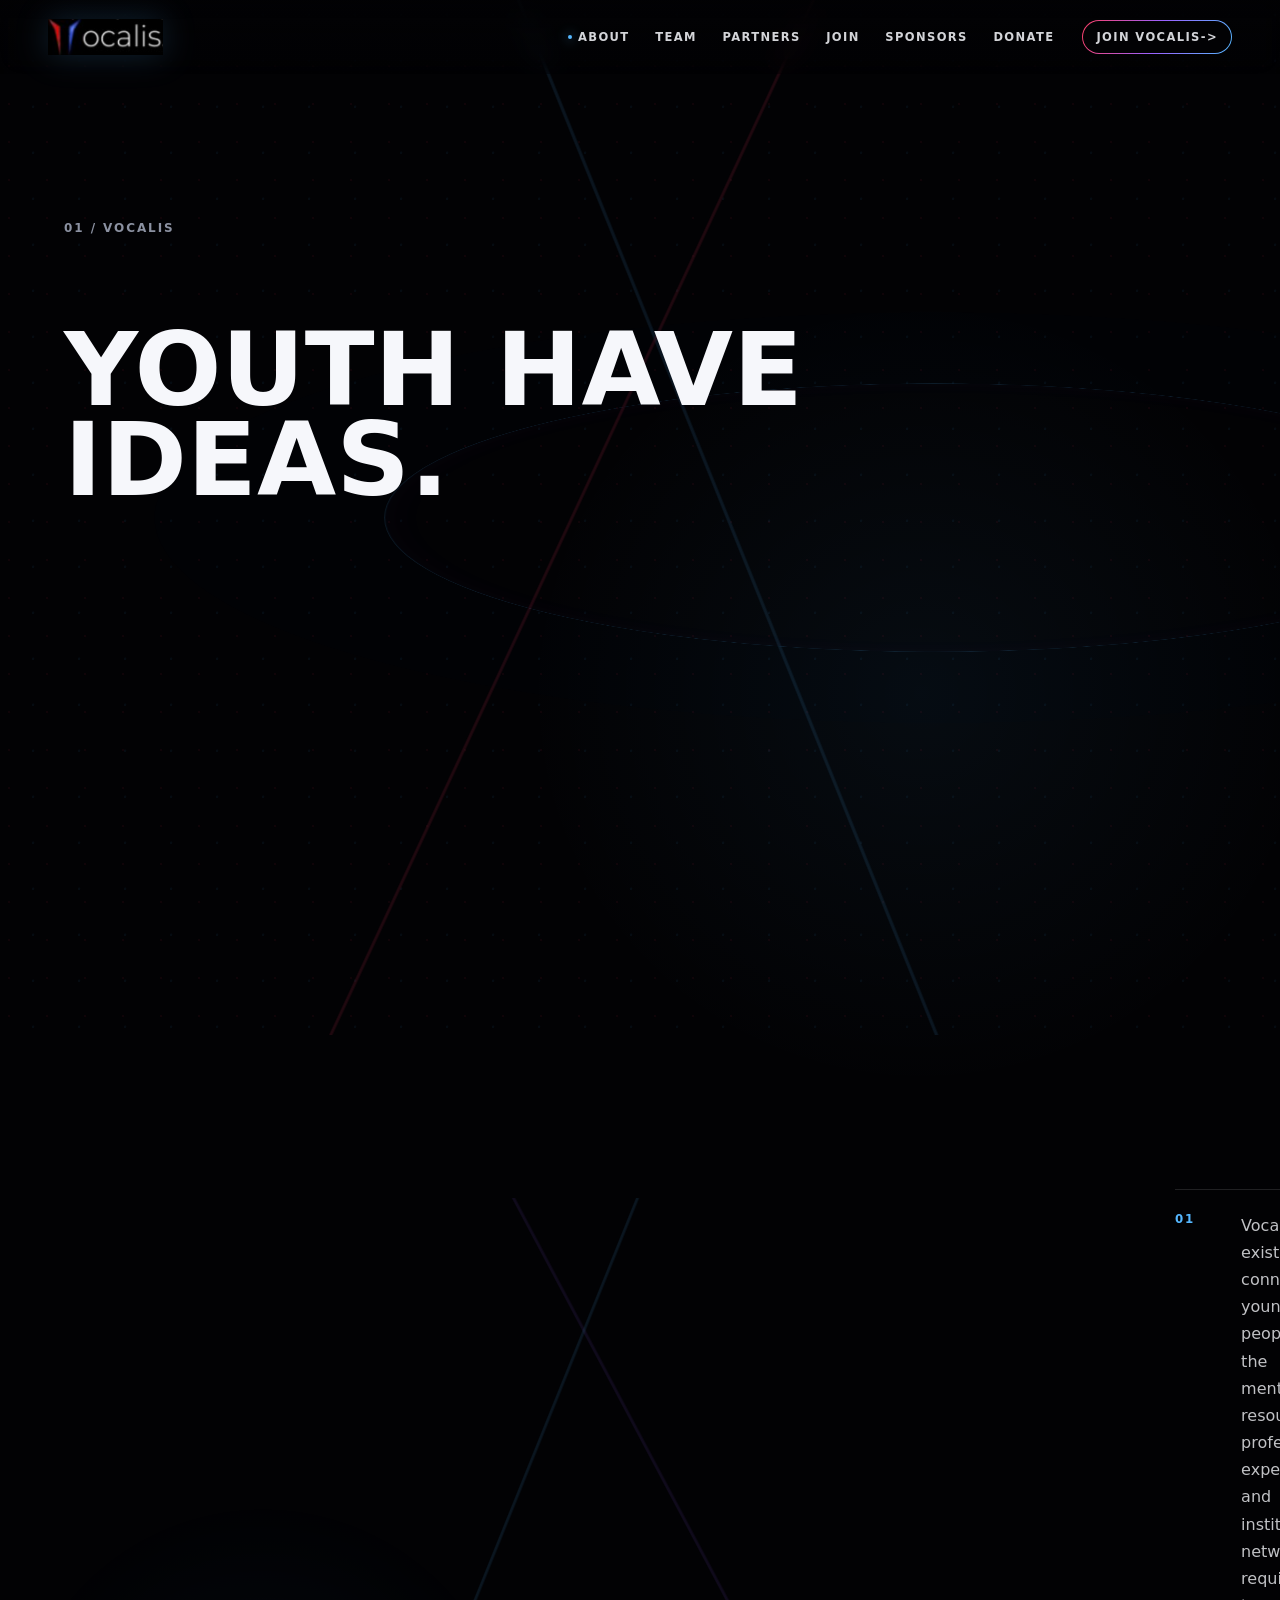
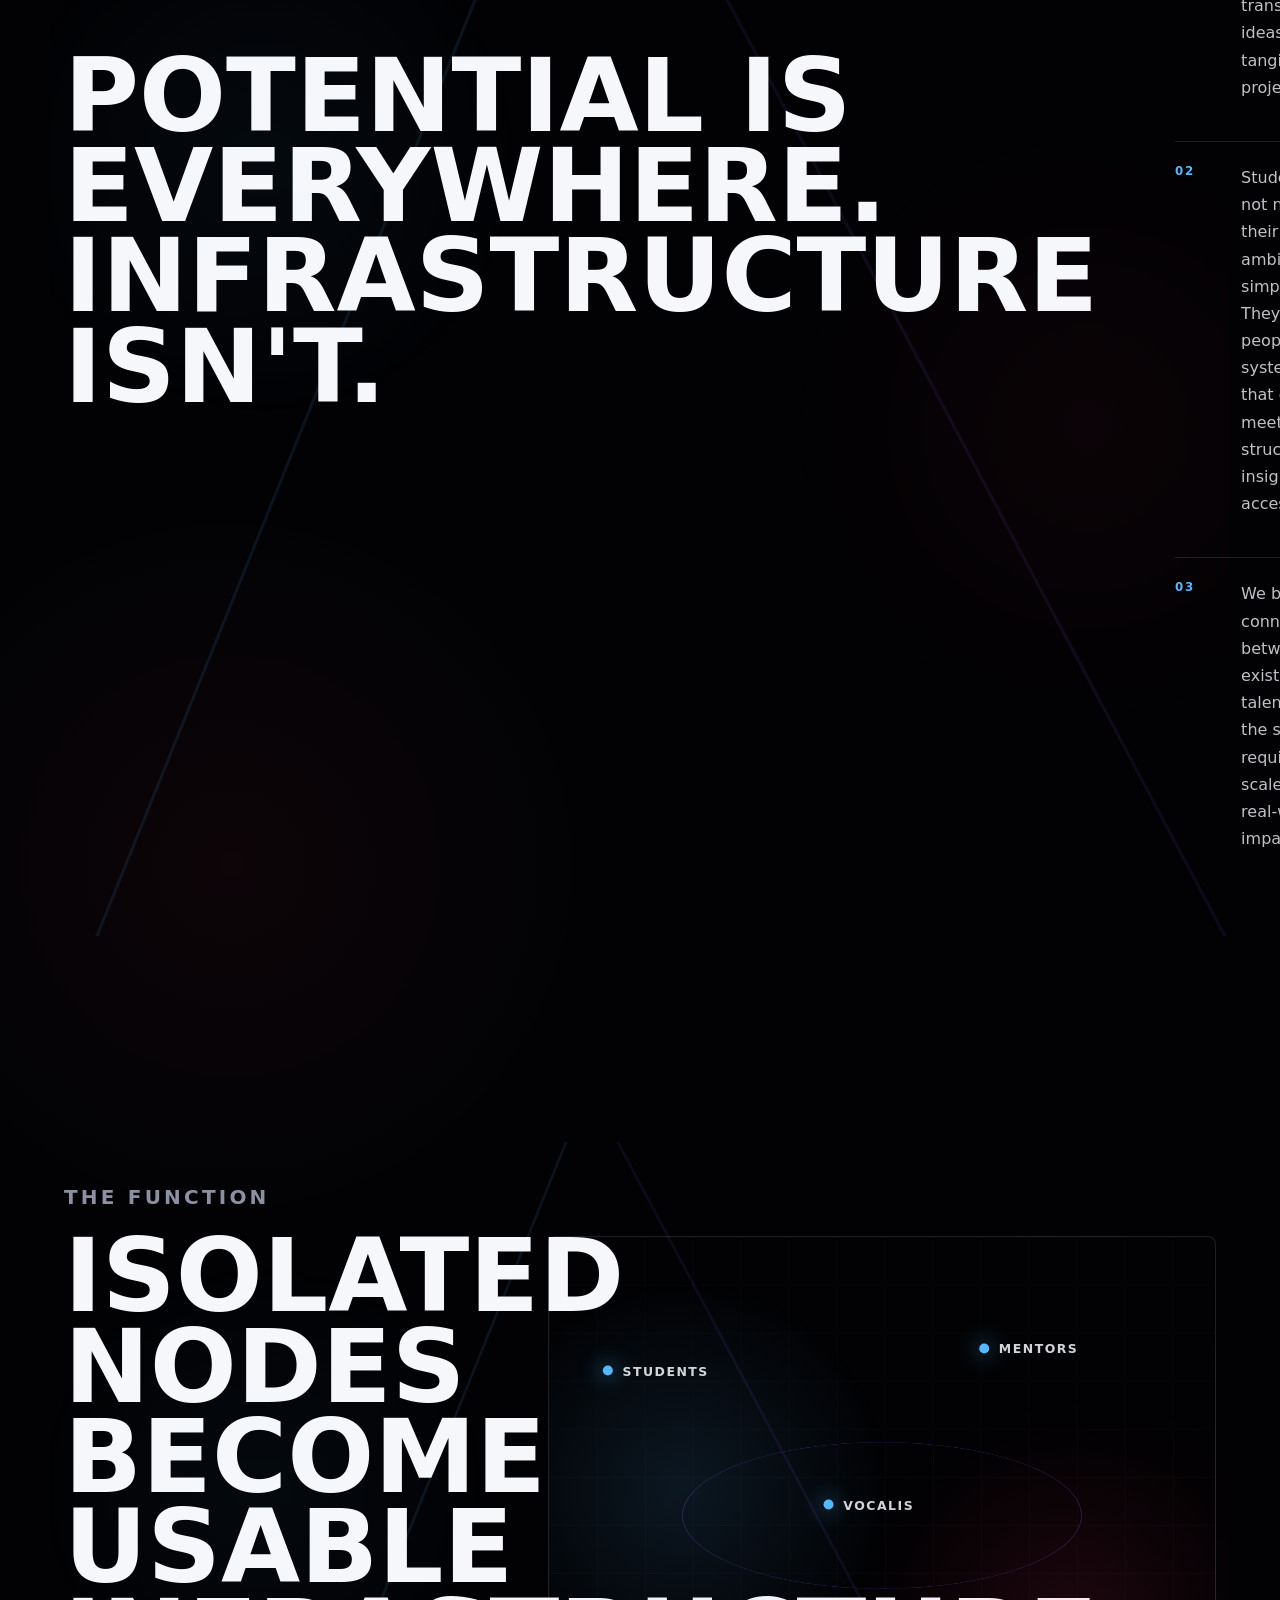
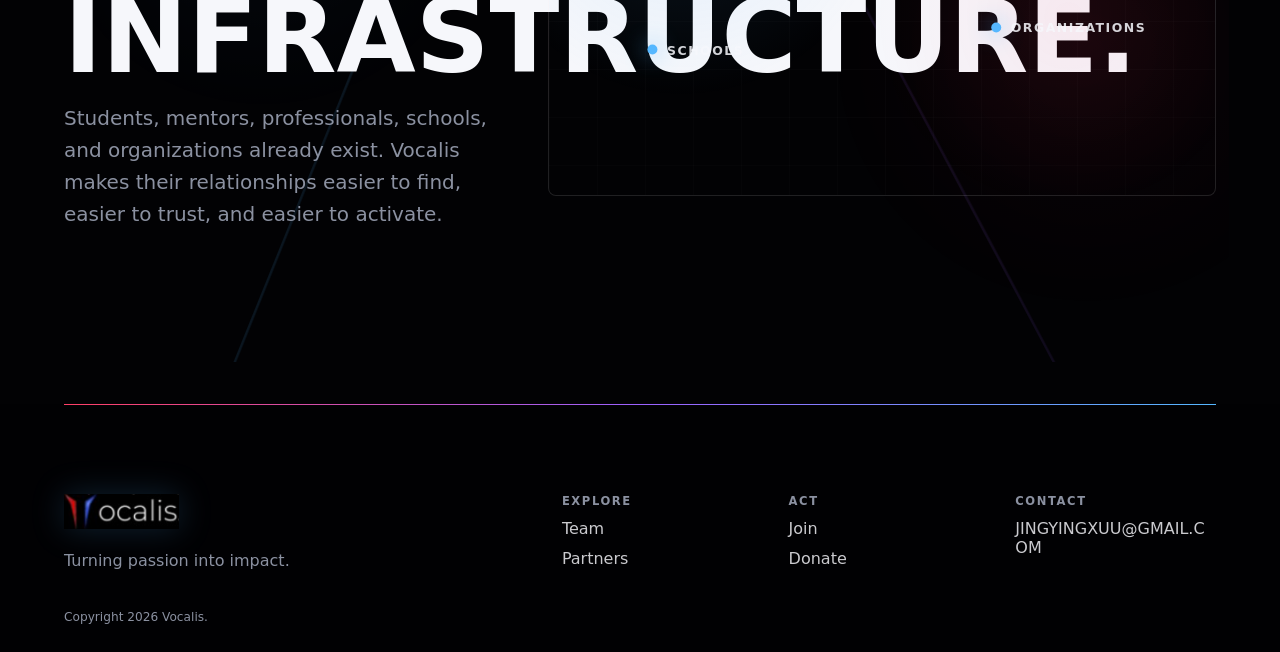
==== about.html @ 4606bf66 "Initial commit" ====
<!doctype html>
<html lang="en">
  <head>
    <meta charset="utf-8">
    <meta name="viewport" content="width=device-width, initial-scale=1">
    <meta name="description" content="About Vocalis: connecting youth potential to the infrastructure needed for real-world impact.">
    <title>About | Vocalis</title>
    <link rel="icon" href="favicon.svg" type="image/svg+xml">
    <link rel="stylesheet" href="styles.css">
  </head>
  <body data-page="about">
    <a class="skip-link" href="#main">Skip to content</a>
    <canvas id="network-canvas" aria-hidden="true"></canvas>
    <div class="page-transition" aria-hidden="true"><span></span></div>
    <header class="site-header" data-site-header>
      <a class="brand" href="index.html" aria-label="Vocalis home" data-transition><img class="brand-logo" src="Vocalis Logo.png" alt="Vocalis"></a>
      <nav class="primary-nav" aria-label="Primary navigation">
        <a href="about.html" data-transition>About</a>
        <a href="team.html" data-transition>Team</a>
        <a href="partners.html" data-transition>Partners</a>
        <a href="join.html" data-transition>Join</a>
        <a href="sponsors.html" data-transition>Sponsors</a>
        <a href="donate.html" data-transition>Donate</a>
      </nav>
      <a class="header-action" href="join.html" data-transition>Join Vocalis <span aria-hidden="true">-&gt;</span></a>
    </header>
    <main id="main">
      <section class="section page-hero about-hero scroll-scene" aria-labelledby="about-title">
        <p class="page-kicker">01 / Vocalis</p>
        <h1 id="about-title" class="sequenced-title">
          <span>Youth have ideas.</span>
          <span>The world needs them.</span>
          <span>We build the connection.</span>
        </h1>
      </section>

      <section class="section about-intro scroll-scene" aria-labelledby="about-center">
        <div class="about-statement">
          <h2 id="about-center">Potential is everywhere.<br>Infrastructure isn't.</h2>
        </div>
        <div class="text-block-grid">
          <article>
            <span>01</span>
            <p>Vocalis exists to connect young people with the mentorship, resources, professional expertise, and institutional networks required to transform ideas into tangible projects.</p>
          </article>
          <article>
            <span>02</span>
            <p>Students do not need their ambition simplified. They need people and systems that can meet it with structure, insight, and access.</p>
          </article>
          <article>
            <span>03</span>
            <p>We build connections between existing talent and the support required to scale it into real-world impact.</p>
          </article>
        </div>
      </section>

      <section class="section network-explainer scroll-scene" aria-labelledby="network-title">
        <div class="network-copy">
          <p class="eyebrow">The function</p>
          <h2 id="network-title">Isolated nodes become usable infrastructure.</h2>
          <p>Students, mentors, professionals, schools, and organizations already exist. Vocalis makes their relationships easier to find, easier to trust, and easier to activate.</p>
        </div>
        <div class="node-system" aria-hidden="true">
          <span class="node-label" style="--x: 16%; --y: 24%;">Students</span>
          <span class="node-label" style="--x: 72%; --y: 20%;">Mentors</span>
          <span class="node-label" style="--x: 48%; --y: 48%;">Vocalis</span>
          <span class="node-label" style="--x: 22%; --y: 74%;">Schools</span>
          <span class="node-label" style="--x: 78%; --y: 70%;">Organizations</span>
        </div>
      </section>
    </main>
    <footer class="site-footer compact-footer">
      <div class="footer-line" aria-hidden="true"></div>
      <div class="footer-brand">
        <a class="brand" href="index.html" data-transition><img class="brand-logo" src="Vocalis Logo.png" alt="Vocalis"></a>
        <p>Turning passion into impact.</p>
      </div>
      <div class="footer-columns">
        <div><span>Explore</span><a href="team.html" data-transition>Team</a><a href="partners.html" data-transition>Partners</a></div>
        <div><span>Act</span><a href="join.html" data-transition>Join</a><a href="donate.html" data-transition>Donate</a></div>
        <div><span>Contact</span><a href="mailto:JINGYINGXUU@GMAIL.COM">JINGYINGXUU@GMAIL.COM</a></div>
      </div>
      <div class="footer-bottom"><p>Copyright 2026 Vocalis.</p></div>
    </footer>
    <script src="script.js"></script>
  </body>
</html>
---- styles.css ----
:root {
  --black: #020204;
  --black-soft: #07080c;
  --panel: rgba(8, 10, 16, 0.74);
  --white: #f6f7fb;
  --muted: #8b91a1;
  --line: rgba(255, 255, 255, 0.13);
  --blue: #55b7ff;
  --violet: #9b61ff;
  --red: #ff3f66;
  --magenta: #db4dff;
  --grad: linear-gradient(110deg, var(--red), var(--violet), var(--blue));
  --max: 1180px;
  --header-h: 74px;
  font-family: Inter, ui-sans-serif, system-ui, -apple-system, BlinkMacSystemFont, "Segoe UI", sans-serif;
}

* {
  box-sizing: border-box;
}

html {
  background: var(--black);
  color: var(--white);
  overflow-x: clip;
  scroll-behavior: smooth;
}

body {
  min-height: 100vh;
  margin: 0;
  overflow-x: clip;
  background:
    radial-gradient(circle at 72% 18%, rgba(85, 183, 255, 0.055), transparent 31vw),
    radial-gradient(circle at 18% 64%, rgba(255, 63, 102, 0.045), transparent 28vw),
    var(--black);
  color: var(--white);
}

body::before {
  position: fixed;
  inset: 0;
  z-index: -3;
  pointer-events: none;
  content: "";
  background-image: radial-gradient(circle, rgba(246, 247, 251, 0.24) 0.8px, transparent 1px);
  background-size: 32px 32px;
  mask-image: linear-gradient(to bottom, rgba(0, 0, 0, 0.94), rgba(0, 0, 0, 0.38));
}

a {
  color: inherit;
  text-decoration: none;
}

button,
input,
textarea,
select {
  font: inherit;
}

button {
  color: inherit;
}

#network-canvas {
  position: fixed;
  inset: 0;
  z-index: -2;
  width: 100%;
  height: 100%;
  pointer-events: none;
}

.skip-link {
  position: fixed;
  left: 16px;
  top: 12px;
  z-index: 100;
  padding: 10px 14px;
  transform: translateY(-150%);
  border: 1px solid var(--blue);
  background: var(--black);
}

.skip-link:focus {
  transform: translateY(0);
}

.site-header {
  position: fixed;
  top: 0;
  left: 0;
  z-index: 40;
  display: grid;
  grid-template-columns: auto 1fr auto;
  align-items: center;
  gap: 28px;
  width: 100%;
  min-height: var(--header-h);
  padding: 18px clamp(18px, 4vw, 48px);
  color: var(--white);
  background: linear-gradient(to bottom, rgba(2, 2, 4, 0.82), rgba(2, 2, 4, 0.18), transparent);
  backdrop-filter: blur(12px);
}

.brand {
  display: inline-flex;
  align-items: center;
  gap: 10px;
  width: max-content;
  font-size: 0.76rem;
  font-weight: 800;
  letter-spacing: 0.12em;
  text-transform: uppercase;
}

.brand-logo {
  display: block;
  width: clamp(92px, 9vw, 132px);
  height: auto;
  filter: drop-shadow(0 0 16px rgba(85, 183, 255, 0.18));
}

.brand-mark,
.hero-logo-mark {
  display: grid;
  place-items: center;
  width: 32px;
  aspect-ratio: 1;
  border: 1px solid transparent;
  border-radius: 50%;
  background:
    linear-gradient(var(--black), var(--black)) padding-box,
    var(--grad) border-box;
  box-shadow: 0 0 28px rgba(85, 183, 255, 0.18);
}

.primary-nav {
  display: flex;
  justify-content: flex-end;
  gap: clamp(12px, 2vw, 26px);
  min-width: 0;
  scrollbar-width: none;
}

.primary-nav::-webkit-scrollbar {
  display: none;
}

.primary-nav a,
.header-action {
  position: relative;
  display: inline-flex;
  align-items: center;
  min-height: 28px;
  font-size: 0.72rem;
  font-weight: 700;
  letter-spacing: 0.12em;
  text-transform: uppercase;
  color: rgba(246, 247, 251, 0.86);
}

.primary-nav a::before {
  position: absolute;
  left: -10px;
  width: 4px;
  height: 4px;
  border-radius: 50%;
  opacity: 0;
  content: "";
  background: var(--blue);
  box-shadow: 0 0 12px var(--blue);
  transform: scale(0.4);
  transition: opacity 180ms ease, transform 180ms ease;
}

.primary-nav a::after {
  position: absolute;
  left: -8px;
  top: 50%;
  width: 0;
  height: 1px;
  content: "";
  background: var(--grad);
  transition: width 220ms ease;
}

.primary-nav a:hover::before,
.primary-nav a:focus-visible::before,
.primary-nav a[aria-current="page"]::before {
  opacity: 1;
  transform: scale(1);
}

.primary-nav a:hover::after,
.primary-nav a:focus-visible::after {
  width: 22px;
}

.header-action {
  justify-content: center;
  padding: 9px 13px;
  border: 1px solid transparent;
  border-radius: 999px;
  background:
    linear-gradient(var(--black), var(--black)) padding-box,
    var(--grad) border-box;
}

.page-transition {
  position: fixed;
  inset: 0;
  z-index: 90;
  display: grid;
  place-items: center;
  visibility: hidden;
  opacity: 0;
  pointer-events: none;
  overflow: hidden;
  background:
    radial-gradient(circle at 50% 50%, rgba(85, 183, 255, 0.08), transparent 16%),
    rgba(2, 2, 4, 0);
  transition: opacity 420ms ease, visibility 420ms ease, background 900ms cubic-bezier(0.16, 1, 0.3, 1);
}

.page-transition::before,
.page-transition::after {
  position: absolute;
  left: 50%;
  top: 50%;
  width: min(140vw, 140vh);
  aspect-ratio: 1;
  border: 1px solid transparent;
  border-radius: 50%;
  content: "";
  opacity: 0;
  transform: translate(-50%, -50%) scale(1.8) rotate(0deg);
  transition: transform 980ms cubic-bezier(0.16, 1, 0.3, 1), opacity 680ms ease;
}

.page-transition::before {
  background:
    radial-gradient(circle, transparent 0 36%, rgba(85, 183, 255, 0.16) 36.2% 36.45%, transparent 36.7%),
    radial-gradient(circle, transparent 0 52%, rgba(155, 97, 255, 0.14) 52.2% 52.45%, transparent 52.7%),
    conic-gradient(from 45deg, rgba(255, 63, 102, 0), rgba(255, 63, 102, 0.4), rgba(155, 97, 255, 0.32), rgba(85, 183, 255, 0.38), rgba(255, 63, 102, 0));
  mask-image: radial-gradient(circle, transparent 0 26%, #000 27% 58%, transparent 59%);
}

.page-transition::after {
  width: min(86vw, 86vh);
  background-image:
    linear-gradient(rgba(246, 247, 251, 0.22) 1px, transparent 1px),
    linear-gradient(90deg, rgba(246, 247, 251, 0.22) 1px, transparent 1px);
  background-size: 44px 44px;
  opacity: 0;
}

.page-transition span {
  position: relative;
  z-index: 2;
  width: 10px;
  aspect-ratio: 1;
  border-radius: 50%;
  background: var(--blue);
  box-shadow: 0 0 30px var(--blue), 0 0 90px rgba(155, 97, 255, 0.65);
  transform: scale(0.35);
  transition: transform 980ms cubic-bezier(0.16, 1, 0.3, 1), box-shadow 980ms ease;
}

.page-transition.is-active {
  visibility: visible;
  opacity: 1;
  background:
    radial-gradient(circle at 50% 50%, rgba(85, 183, 255, 0.12), transparent 19%),
    rgba(2, 2, 4, 0.985);
}

.page-transition.is-active::before,
.page-transition.is-active::after {
  opacity: 1;
  transform: translate(-50%, -50%) scale(0.08) rotate(150deg);
}

.page-transition.is-active span {
  transform: scale(1);
  box-shadow: 0 0 36px var(--blue), 0 0 150px rgba(155, 97, 255, 0.78), 0 0 260px rgba(255, 63, 102, 0.24);
}

.page-transition.is-arriving {
  visibility: visible;
  opacity: 1;
  background:
    radial-gradient(circle at 50% 50%, rgba(85, 183, 255, 0.08), transparent 24%),
    rgba(2, 2, 4, 0);
  animation: transition-arrive 980ms cubic-bezier(0.16, 1, 0.3, 1) forwards;
}

.page-transition.is-arriving::before,
.page-transition.is-arriving::after {
  opacity: 0.9;
  transform: translate(-50%, -50%) scale(0.08) rotate(150deg);
  animation: transition-field-open 980ms cubic-bezier(0.16, 1, 0.3, 1) forwards;
}

.page-transition.is-arriving span {
  transform: scale(1);
  animation: transition-node-open 980ms cubic-bezier(0.16, 1, 0.3, 1) forwards;
}

body.is-page-exiting .site-header,
body.is-page-exiting main,
body.is-page-exiting .site-footer {
  opacity: 0.16;
  filter: blur(8px);
  transform: scale(0.92);
  transform-origin: 50vw 50vh;
  transition: opacity 820ms ease, filter 820ms ease, transform 980ms cubic-bezier(0.16, 1, 0.3, 1);
}

body.is-page-exiting #network-canvas {
  opacity: 0.35;
  filter: blur(2px) saturate(1.5);
  transform: scale(0.82);
  transition: opacity 820ms ease, filter 820ms ease, transform 980ms cubic-bezier(0.16, 1, 0.3, 1);
}

body.is-page-arriving main,
body.is-page-arriving .site-header,
body.is-page-arriving .site-footer {
  animation: page-arrive 980ms cubic-bezier(0.16, 1, 0.3, 1) both;
}

@keyframes transition-arrive {
  0% { opacity: 1; background-color: rgba(2, 2, 4, 0.985); }
  100% { opacity: 0; visibility: hidden; background-color: rgba(2, 2, 4, 0); }
}

@keyframes transition-field-open {
  0% { opacity: 0.9; transform: translate(-50%, -50%) scale(0.08) rotate(150deg); }
  100% { opacity: 0; transform: translate(-50%, -50%) scale(1.65) rotate(310deg); }
}

@keyframes transition-node-open {
  0% { opacity: 1; transform: scale(1); }
  100% { opacity: 0; transform: scale(34); }
}

@keyframes page-arrive {
  0% { opacity: 0.18; filter: blur(8px); transform: scale(1.04); }
  100% { opacity: 1; filter: blur(0); transform: scale(1); }
}

.section {
  position: relative;
  display: grid;
  min-height: 100svh;
  padding: clamp(90px, 12vw, 160px) clamp(18px, 5vw, 70px);
  isolation: isolate;
  overflow-x: clip;
}

.home-hero {
  place-items: center;
  min-height: 140svh;
}

.hero-center {
  position: sticky;
  top: 21vh;
  display: grid;
  place-items: center;
  text-align: center;
  transform: translateY(calc(var(--progress, 0) * -8vh)) scale(calc(1 - var(--progress, 0) * 0.08));
  opacity: calc(1 - var(--progress, 0) * 0.78);
}

.hero-center h1 {
  max-width: 980px;
  margin: 0;
  font-size: clamp(4rem, 10.5vw, 10.5rem);
  line-height: 0.86;
  letter-spacing: 0;
  text-transform: uppercase;
}

.hero-logo {
  display: block;
  width: clamp(150px, 18vw, 250px);
  height: auto;
  margin-top: clamp(24px, 4vw, 48px);
  filter: drop-shadow(0 0 22px rgba(85, 183, 255, 0.25));
}

.hero-logo-mark {
  width: 50px;
  font-size: 1rem;
}

.wire-object {
  position: absolute;
  inset: auto;
  width: min(72vw, 720px);
  aspect-ratio: 1;
  transform-style: preserve-3d;
  perspective: 900px;
  pointer-events: none;
}

.hero-wire {
  top: 7vh;
  left: 50%;
  translate: -50% 0;
  opacity: 0.95;
  transform: rotateX(calc(58deg + var(--progress, 0) * 28deg)) rotateZ(calc(var(--progress, 0) * -42deg));
}

.wire-ring {
  position: absolute;
  inset: 11%;
  border: 1px solid rgba(85, 183, 255, 0.62);
  border-radius: 50%;
  box-shadow: 0 0 30px rgba(85, 183, 255, 0.1);
  animation: ring-spin 16s linear infinite;
}

.wire-ring.ring-b {
  inset: 17%;
  border-color: rgba(155, 97, 255, 0.7);
  animation-duration: 22s;
  transform: rotateY(62deg);
}

.wire-ring.ring-c {
  inset: 24%;
  border-color: rgba(255, 63, 102, 0.68);
  animation-duration: 18s;
  animation-direction: reverse;
  transform: rotateX(64deg);
}

.wire-ring.ring-d {
  inset: 4%;
  border-color: rgba(219, 77, 255, 0.46);
  animation-duration: 27s;
  transform: rotateX(24deg) rotateY(74deg);
}

.wire-ring.ring-e {
  inset: 31%;
  border-color: rgba(246, 247, 251, 0.25);
  animation-duration: 14s;
  transform: rotateY(-54deg);
}

@keyframes ring-spin {
  to {
    rotate: 360deg;
  }
}

.edge-geometry {
  position: absolute;
  inset: 0;
  overflow: hidden;
  pointer-events: none;
}

.corner-frame,
.axis-line {
  position: absolute;
  display: block;
  opacity: 0.68;
}

.corner-frame {
  width: 38vw;
  max-width: 560px;
  aspect-ratio: 1.8;
  border: 1px solid rgba(85, 183, 255, 0.42);
}

.frame-left {
  left: -22vw;
  top: 14vh;
}

.frame-right {
  right: -24vw;
  top: 6vh;
  border-color: rgba(155, 97, 255, 0.48);
  border-radius: 50%;
}

.axis-line {
  background: var(--grad);
  transform: translate3d(calc(var(--progress, 0) * -40px), calc(var(--progress, 0) * 60px), 0);
}

.axis-one {
  top: 62vh;
  left: 8vw;
  width: 84vw;
  height: 1px;
}

.axis-two {
  top: 10vh;
  right: 18vw;
  width: 1px;
  height: 78vh;
}

.scroll-indicator {
  position: absolute;
  left: clamp(18px, 5vw, 70px);
  bottom: 42px;
  display: inline-flex;
  align-items: center;
  gap: 12px;
  font-size: 0.72rem;
  letter-spacing: 0.14em;
  color: var(--muted);
  text-transform: uppercase;
}

.scroll-indicator i {
  position: relative;
  display: block;
  width: 1px;
  height: 38px;
  background: rgba(255, 255, 255, 0.2);
  overflow: hidden;
}

.scroll-indicator i::after {
  position: absolute;
  left: 0;
  top: -18px;
  width: 1px;
  height: 18px;
  content: "";
  background: var(--blue);
  animation: scroll-drop 1.6s ease-in-out infinite;
}

@keyframes scroll-drop {
  to {
    transform: translateY(62px);
  }
}

.constellation {
  min-height: 160svh;
  place-items: center;
  overflow: hidden;
}

.constellation-title {
  position: sticky;
  top: 24vh;
  z-index: 3;
  text-align: center;
}

.eyebrow,
.page-kicker,
.outline-label {
  margin: 0 0 18px;
  font-size: 0.75rem;
  font-weight: 800;
  letter-spacing: 0.16em;
  color: var(--muted);
  text-transform: uppercase;
}

.constellation h2,
.platform-copy h2,
.mission-burst h2,
.page-hero h1,
.about-statement h2,
.network-copy h2,
.founder-copy h2,
.leads-section h2,
.build-with-us h2,
.join-heading h1,
.donate-hero h1,
.donation-section h2,
.sponsor-contact h2 {
  margin: 0;
  font-size: clamp(3.2rem, 8vw, 9.4rem);
  line-height: 0.88;
  letter-spacing: 0;
  text-transform: uppercase;
}

.constellation h2 span,
.sponsors-hero h1 span {
  color: transparent;
  background: var(--grad);
  background-clip: text;
}

.collage-card {
  position: absolute;
  z-index: 2;
  width: min(34vw, 330px);
  min-height: 138px;
  padding: 18px;
  border: 1px solid rgba(255, 255, 255, 0.12);
  border-radius: 8px;
  background:
    linear-gradient(rgba(7, 8, 12, 0.84), rgba(7, 8, 12, 0.84)) padding-box,
    linear-gradient(110deg, rgba(255, 63, 102, 0.8), rgba(85, 183, 255, 0.72)) border-box;
  color: var(--white);
  transform: translate3d(calc((1 - var(--progress, 0)) * var(--from-x)), calc((1 - var(--progress, 0)) * var(--from-y)), 0);
}

.collage-card small,
.collage-card p {
  color: var(--muted);
}

.collage-card strong {
  display: block;
  margin: 12px 0 8px;
  font-size: clamp(1.5rem, 3vw, 2.5rem);
  line-height: 0.95;
  text-transform: uppercase;
}

.collage-card p {
  margin: 0;
  font-size: 0.9rem;
  line-height: 1.5;
}

.research-card {
  top: 22%;
  right: 12%;
}

.data-card {
  top: 43%;
  left: 7%;
  border-color: rgba(255, 63, 102, 0.44);
}

.photo-card {
  top: 16%;
  left: 18%;
  min-height: 210px;
}

.photo-card span {
  display: block;
  width: 100%;
  height: 132px;
  margin-bottom: 14px;
  border: 1px solid rgba(255, 255, 255, 0.18);
  background:
    linear-gradient(0deg, rgba(255, 255, 255, 0.08) 1px, transparent 1px) 0 0 / 100% 13px,
    linear-gradient(135deg, rgba(85, 183, 255, 0.18), rgba(255, 63, 102, 0.08)),
    #0b0d13;
}

.stats-card {
  bottom: 16%;
  left: 30%;
}

.project-card {
  right: 10%;
  bottom: 22%;
}

.action-stack {
  place-content: center;
  min-height: 150svh;
  gap: clamp(10px, 2vw, 22px);
}

.stack-word {
  position: relative;
  display: flex;
  align-items: center;
  gap: clamp(14px, 3vw, 36px);
  width: min(100%, 1120px);
  margin: 0 auto;
  font-size: clamp(4rem, 13vw, 13rem);
  font-weight: 900;
  line-height: 0.82;
  letter-spacing: 0;
  text-transform: uppercase;
  opacity: clamp(0, calc((var(--progress, 0) * 4) - var(--word-step, 0) + 1), 1);
  transform: translateY(calc((1 - var(--progress, 0)) * 22vh));
}

.stack-word:nth-child(1) { --word-step: 0; }
.stack-word:nth-child(2) { --word-step: 1; }
.stack-word:nth-child(3) { --word-step: 2; }
.stack-word:nth-child(4) { --word-step: 3; }

.stack-word i {
  display: block;
  flex: 1;
  min-width: 90px;
  height: 1px;
  background: currentColor;
  opacity: 0.48;
}

.word-blue { color: var(--blue); }
.word-violet { color: var(--violet); }
.word-red { color: var(--red); }
.word-white { color: var(--white); }
.word-white i { background: var(--grad); opacity: 1; }

.platform-section {
  grid-template-columns: minmax(0, 0.9fr) minmax(300px, 0.7fr);
  align-items: center;
  gap: clamp(34px, 7vw, 96px);
  min-height: 150svh;
}

.platform-wire {
  inset: 11vh auto auto 44%;
  width: min(84vw, 860px);
  opacity: 0.9;
  transform: rotateX(70deg) rotateZ(calc(var(--progress, 0) * 85deg));
}

.platform-copy {
  position: relative;
  z-index: 2;
  max-width: 680px;
}

.platform-copy p:not(.eyebrow),
.network-copy p,
.build-with-us p,
.sponsor-copy p,
.sponsor-contact p {
  max-width: 560px;
  color: var(--muted);
  font-size: clamp(1rem, 1.8vw, 1.25rem);
  line-height: 1.6;
}

.gradient-button {
  position: relative;
  display: inline-flex;
  align-items: center;
  justify-content: center;
  gap: 10px;
  min-height: 46px;
  padding: 12px 18px;
  border: 1px solid transparent;
  border-radius: 999px;
  background:
    linear-gradient(var(--black), var(--black)) padding-box,
    var(--grad) border-box;
  color: var(--white);
  font-size: 0.74rem;
  font-weight: 900;
  letter-spacing: 0.13em;
  text-transform: uppercase;
  cursor: pointer;
  transition: transform 180ms ease, box-shadow 180ms ease;
}

.gradient-button:hover,
.gradient-button:focus-visible {
  transform: translateY(-2px);
  box-shadow: 0 0 32px rgba(85, 183, 255, 0.18);
}

.project-interface {
  position: sticky;
  top: 18vh;
  z-index: 3;
  min-height: 560px;
  padding: 24px;
  border: 1px solid transparent;
  border-radius: 8px;
  background:
    linear-gradient(rgba(3, 4, 8, 0.88), rgba(6, 7, 12, 0.8)) padding-box,
    var(--grad) border-box;
  box-shadow: 0 34px 100px rgba(0, 0, 0, 0.6);
  transform: translateY(calc((1 - var(--progress, 0)) * 22vh)) scale(calc(0.94 + var(--progress, 0) * 0.08));
}

.interface-topline {
  display: flex;
  align-items: center;
  justify-content: space-between;
  color: var(--muted);
  font-size: 0.72rem;
  font-weight: 800;
  letter-spacing: 0.14em;
}

.interface-topline i {
  width: 9px;
  aspect-ratio: 1;
  border-radius: 50%;
  background: var(--blue);
  box-shadow: 0 0 24px var(--blue);
}

.project-interface h3 {
  margin: 70px 0 18px;
  font-size: clamp(2.2rem, 5vw, 4.7rem);
  line-height: 0.93;
  text-transform: uppercase;
}

.project-interface p {
  max-width: 390px;
  color: var(--muted);
  line-height: 1.6;
}

.project-interface dl {
  display: grid;
  grid-template-columns: repeat(3, 1fr);
  gap: 12px;
  margin: 42px 0;
}

.project-interface dl div {
  padding-top: 12px;
  border-top: 1px solid rgba(255, 255, 255, 0.16);
}

.project-interface dt {
  color: var(--muted);
  font-size: 0.68rem;
  letter-spacing: 0.14em;
  text-transform: uppercase;
}

.project-interface dd {
  margin: 8px 0 0;
  font-size: 1.5rem;
  font-weight: 900;
}

.interface-map {
  position: absolute;
  left: 24px;
  right: 24px;
  bottom: 24px;
  height: 160px;
  border: 1px solid rgba(255, 255, 255, 0.11);
  background-image: radial-gradient(circle, rgba(246, 247, 251, 0.2) 0.7px, transparent 1px);
  background-size: 18px 18px;
}

.interface-map span,
.window-node {
  position: absolute;
  left: var(--x);
  top: var(--y);
  width: 8px;
  aspect-ratio: 1;
  border-radius: 50%;
  background: var(--blue);
  box-shadow: 0 0 18px var(--blue);
  animation: node-pulse 3.4s ease-in-out infinite;
}

.interface-map span:nth-child(2n),
.window-node:nth-child(2n) {
  background: var(--red);
  box-shadow: 0 0 18px var(--red);
  animation-delay: 0.8s;
}

.interface-map span:nth-child(3n),
.window-node:nth-child(3n) {
  background: var(--violet);
  box-shadow: 0 0 18px var(--violet);
  animation-delay: 1.4s;
}

@keyframes node-pulse {
  50% {
    transform: scale(1.7);
    opacity: 0.55;
  }
}

.mission-burst {
  place-items: center;
  text-align: center;
  gap: clamp(34px, 5vw, 70px);
}

.outline-label {
  display: inline-flex;
  justify-self: center;
  padding: 7px 12px;
  border: 1px solid rgba(255, 255, 255, 0.16);
  border-radius: 999px;
}

.mission-burst h2 {
  display: grid;
  gap: 0.08em;
  max-width: 1100px;
  font-size: clamp(2.5rem, 7vw, 7.8rem);
}

.mission-burst h2 span {
  opacity: clamp(0, calc((var(--progress, 0) * 3) - var(--line-step, 0) + 1), 1);
  transform: scale(calc(0.92 + var(--progress, 0) * 0.08));
}

.mission-burst h2 span:nth-child(1) { --line-step: 0; }
.mission-burst h2 span:nth-child(2) { --line-step: 0.9; }
.mission-burst h2 span:nth-child(3) { --line-step: 1.8; }

.network-window {
  position: relative;
  width: min(1060px, 100%);
  min-height: clamp(280px, 46vw, 520px);
  border: 1px solid transparent;
  border-radius: 8px;
  background:
    radial-gradient(circle at 50% 50%, rgba(85, 183, 255, 0.08), transparent 42%),
    linear-gradient(rgba(7, 8, 12, 0.74), rgba(3, 4, 8, 0.92)) padding-box,
    var(--grad) border-box;
  overflow: hidden;
}

.network-window::before,
.network-window::after,
.node-system::before,
.lead-network::before,
.pathway-field::before,
.teo-visual::before {
  position: absolute;
  inset: 0;
  content: "";
  background-image:
    linear-gradient(rgba(255, 255, 255, 0.08) 1px, transparent 1px),
    linear-gradient(90deg, rgba(255, 255, 255, 0.08) 1px, transparent 1px);
  background-size: 48px 48px;
  opacity: 0.22;
  pointer-events: none;
}

.network-window::after {
  inset: 14%;
  border: 1px solid rgba(85, 183, 255, 0.26);
  border-radius: 50%;
  background: none;
  transform: rotateX(66deg);
}

.page-hero {
  place-content: center;
  min-height: 115svh;
  overflow: hidden;
}

.page-hero::before,
.page-hero::after {
  position: absolute;
  inset: 8%;
  z-index: 0;
  pointer-events: none;
  content: "";
}

.page-hero::before {
  border: 1px solid rgba(85, 183, 255, 0.18);
  border-radius: 50%;
  opacity: 0.72;
  transform: translate3d(calc((0.5 - var(--progress, 0)) * 8vw), calc(var(--progress, 0) * -4vh), 0) rotateX(72deg) rotateZ(calc(var(--progress, 0) * 120deg));
  box-shadow:
    0 0 0 18vw rgba(85, 183, 255, 0.01),
    inset 0 0 60px rgba(155, 97, 255, 0.05);
}

.page-hero::after {
  inset: 0;
  opacity: 0.28;
  background-image:
    linear-gradient(115deg, transparent 0 46%, rgba(255, 63, 102, 0.42) 46.1% 46.18%, transparent 46.3%),
    linear-gradient(68deg, transparent 0 55%, rgba(85, 183, 255, 0.38) 55.1% 55.2%, transparent 55.32%),
    radial-gradient(circle at 72% 32%, rgba(85, 183, 255, 0.2) 0 1px, transparent 1.6px),
    radial-gradient(circle at 24% 74%, rgba(255, 63, 102, 0.2) 0 1px, transparent 1.6px);
  background-size: 100% 100%, 100% 100%, 46px 46px, 38px 38px;
  transform: translateY(calc(var(--progress, 0) * -7vh));
}

.about-hero::before {
  left: 26%;
  right: -12%;
  border-color: rgba(85, 183, 255, 0.22);
}

.team-hero::before {
  inset: 2% -12% 12% 18%;
  border-color: rgba(155, 97, 255, 0.28);
}

.partners-hero::after {
  background-image:
    radial-gradient(circle at 76% 54%, rgba(246, 247, 251, 0.32) 0 1px, transparent 2px),
    radial-gradient(circle at 28% 40%, rgba(85, 183, 255, 0.32) 0 1px, transparent 2px),
    linear-gradient(122deg, transparent 0 58%, rgba(255, 63, 102, 0.45) 58.1% 58.18%, transparent 58.32%);
  background-size: 34px 34px, 42px 42px, 100% 100%;
}

.sponsors-hero::before {
  inset: 18% 2% 8% -18%;
  border-color: rgba(255, 63, 102, 0.22);
}

.page-kicker {
  position: relative;
  z-index: 2;
}

.page-hero h1 {
  position: relative;
  z-index: 2;
}

.sequenced-title {
  display: grid;
  gap: 0.1em;
}

.sequenced-title span {
  opacity: clamp(0, calc((var(--progress, 0) * 3) - var(--seq, 0) + 1), 1);
  transform: translateY(calc((1 - var(--progress, 0)) * 8vh));
}

.sequenced-title span:nth-child(1) { --seq: 0; }
.sequenced-title span:nth-child(2) { --seq: 1; }
.sequenced-title span:nth-child(3) { --seq: 2; }

.about-intro {
  grid-template-columns: 1fr 1fr;
  align-items: center;
  gap: clamp(34px, 6vw, 80px);
}

.about-intro::before,
.network-explainer::before,
.partner-feature::before,
.build-with-us::before,
.join-section::before,
.sponsor-copy::before,
.sponsor-contact::before,
.donation-section::before,
.donate-hero::before {
  position: absolute;
  inset: 8% 4%;
  z-index: 0;
  pointer-events: none;
  content: "";
  opacity: 0.4;
  background:
    radial-gradient(circle at calc(18% + var(--progress, 0) * 58%) 42%, rgba(85, 183, 255, 0.12), transparent 22%),
    radial-gradient(circle at calc(88% - var(--progress, 0) * 48%) 62%, rgba(255, 63, 102, 0.1), transparent 24%),
    linear-gradient(112deg, transparent 0 34%, rgba(85, 183, 255, 0.28) 34.08% 34.16%, transparent 34.28%),
    linear-gradient(62deg, transparent 0 62%, rgba(155, 97, 255, 0.24) 62.08% 62.16%, transparent 62.28%);
  transform: translateY(calc((0.5 - var(--progress, 0)) * 8vh));
}

.about-intro > *,
.network-explainer > *,
.partner-feature > *,
.build-with-us > *,
.join-section > *,
.sponsor-copy > *,
.sponsor-contact > *,
.donation-section > *,
.donate-hero > * {
  position: relative;
  z-index: 2;
}

.about-statement h2 {
  font-size: clamp(3.8rem, 8vw, 8.8rem);
}

.text-block-grid {
  display: grid;
  gap: 18px;
}

.text-block-grid article {
  display: grid;
  grid-template-columns: 48px 1fr;
  gap: 18px;
  padding: 22px 0;
  border-top: 1px solid rgba(255, 255, 255, 0.12);
}

.text-block-grid span {
  color: var(--blue);
  font-size: 0.74rem;
  font-weight: 900;
  letter-spacing: 0.14em;
}

.text-block-grid p {
  margin: 0;
  color: rgba(246, 247, 251, 0.78);
  line-height: 1.7;
}

.network-explainer {
  grid-template-columns: minmax(280px, 0.65fr) minmax(420px, 1fr);
  align-items: center;
  gap: 50px;
}

.node-system {
  position: relative;
  min-height: 560px;
  border: 1px solid rgba(255, 255, 255, 0.12);
  border-radius: 8px;
  overflow: hidden;
  background:
    radial-gradient(circle at calc(20% + var(--progress, 0) * 45%) 45%, rgba(85, 183, 255, 0.12), transparent 34%),
    radial-gradient(circle at 78% 68%, rgba(255, 63, 102, 0.08), transparent 30%);
}

.node-system::after {
  position: absolute;
  inset: 20%;
  content: "";
  border: 1px solid rgba(155, 97, 255, 0.24);
  border-radius: 50%;
  transform: rotateX(64deg) rotateZ(calc(var(--progress, 0) * 50deg));
}

.node-system .node-label:nth-child(1) {
  transform: translate(-50%, -50%) translate(calc(var(--progress, 0) * 10vw), calc(var(--progress, 0) * 8vh));
}

.node-system .node-label:nth-child(2) {
  transform: translate(-50%, -50%) translate(calc(var(--progress, 0) * -9vw), calc(var(--progress, 0) * 9vh));
}

.node-system .node-label:nth-child(4) {
  transform: translate(-50%, -50%) translate(calc(var(--progress, 0) * 8vw), calc(var(--progress, 0) * -8vh));
}

.node-system .node-label:nth-child(5) {
  transform: translate(-50%, -50%) translate(calc(var(--progress, 0) * -10vw), calc(var(--progress, 0) * -7vh));
}

.node-label {
  position: absolute;
  left: var(--x);
  top: var(--y);
  z-index: 2;
  display: inline-flex;
  align-items: center;
  gap: 10px;
  color: rgba(246, 247, 251, 0.86);
  font-size: 0.78rem;
  font-weight: 900;
  letter-spacing: 0.12em;
  text-transform: uppercase;
  transform: translate(-50%, -50%);
}

.node-label::before {
  width: 10px;
  aspect-ratio: 1;
  border-radius: 50%;
  content: "";
  background: var(--blue);
  box-shadow: 0 0 22px var(--blue);
}

.team-hero,
.partners-hero,
.sponsors-hero {
  overflow: hidden;
}

.intersecting-circles {
  position: absolute;
  inset: 0;
  pointer-events: none;
}

.intersecting-circles span {
  position: absolute;
  left: 50%;
  top: 50%;
  width: min(82vw, 900px);
  aspect-ratio: 1;
  border: 1px solid rgba(85, 183, 255, 0.25);
  border-radius: 50%;
  transform: translate(-50%, -50%) rotateX(70deg) rotateZ(var(--r, 0deg));
  animation: slow-rotate 38s linear infinite;
}

.intersecting-circles span:nth-child(2) {
  --r: 60deg;
  border-color: rgba(155, 97, 255, 0.24);
  animation-duration: 46s;
}

.intersecting-circles span:nth-child(3) {
  --r: 120deg;
  border-color: rgba(255, 63, 102, 0.2);
  animation-direction: reverse;
  animation-duration: 54s;
}

@keyframes slow-rotate {
  to {
    rotate: 360deg;
  }
}

.founder-section {
  grid-template-columns: minmax(280px, 0.8fr) minmax(340px, 1fr) minmax(180px, 0.35fr);
  align-items: center;
  gap: clamp(26px, 4vw, 56px);
}

.portrait-frame {
  position: sticky;
  top: 18vh;
  display: block;
  min-height: 620px;
  border: 1px solid transparent;
  border-radius: 8px;
  background:
    linear-gradient(rgba(5, 6, 10, 0.86), rgba(5, 6, 10, 0.86)) padding-box,
    var(--grad) border-box;
  overflow: hidden;
  transition: transform 220ms ease, box-shadow 220ms ease;
}

.portrait-frame:hover,
.portrait-frame:focus-visible {
  transform: translateY(-4px);
  box-shadow: 0 0 60px rgba(85, 183, 255, 0.18);
}

.portrait-image {
  position: absolute;
  inset: 0;
  width: 100%;
  height: 100%;
  object-fit: cover;
  object-position: center;
  filter: grayscale(0.08) contrast(1.08) saturate(0.92);
}

.portrait-placeholder {
  position: absolute;
  inset: 0;
  display: grid;
  place-items: center;
  background:
    linear-gradient(0deg, rgba(255, 255, 255, 0.075) 1px, transparent 1px) 0 0 / 100% 16px,
    radial-gradient(circle at 50% 32%, rgba(246, 247, 251, 0.14), transparent 14%),
    linear-gradient(135deg, rgba(85, 183, 255, 0.1), rgba(255, 63, 102, 0.07));
}

.portrait-placeholder span {
  display: grid;
  place-items: center;
  width: 148px;
  aspect-ratio: 1;
  border: 1px solid rgba(246, 247, 251, 0.2);
  border-radius: 50%;
  color: rgba(246, 247, 251, 0.86);
  font-size: 3.5rem;
  font-weight: 900;
}

.portrait-frame i {
  position: absolute;
  left: 0;
  right: 0;
  height: 1px;
  background: rgba(246, 247, 251, 0.6);
  transform: translateX(calc((1 - var(--progress, 0)) * -24%));
}

.portrait-frame i:nth-of-type(1) { top: 28%; }
.portrait-frame i:nth-of-type(2) { top: 39%; transform: translateX(calc((1 - var(--progress, 0)) * 18%)); }
.portrait-frame i:nth-of-type(3) { top: 58%; }
.portrait-frame i:nth-of-type(4) { top: 73%; transform: translateX(calc((1 - var(--progress, 0)) * 28%)); }

.founder-copy h2 {
  margin-bottom: 28px;
}

.founder-copy p:not(.eyebrow) {
  color: rgba(246, 247, 251, 0.78);
  line-height: 1.7;
}

.profile-meta {
  align-self: end;
  padding-bottom: 7vh;
}

.profile-meta dl {
  display: grid;
  gap: 20px;
}

.profile-meta dt {
  color: var(--muted);
  font-size: 0.68rem;
  letter-spacing: 0.14em;
  text-transform: uppercase;
}

.profile-meta dd {
  margin: 5px 0 0;
  font-weight: 900;
  text-transform: uppercase;
}

.leads-section {
  align-content: center;
}

.lead-network {
  position: relative;
  display: grid;
  grid-template-columns: minmax(220px, 0.42fr) minmax(420px, 0.85fr);
  gap: clamp(22px, 4vw, 56px);
  align-items: center;
  width: min(1080px, 100%);
  min-height: 640px;
  margin-top: 50px;
  padding: clamp(24px, 5vw, 56px);
  border-top: 1px solid rgba(255, 255, 255, 0.12);
  border-bottom: 1px solid rgba(255, 255, 255, 0.12);
  overflow: hidden;
  background:
    radial-gradient(circle at 78% 38%, rgba(85, 183, 255, 0.1), transparent 30%),
    radial-gradient(circle at 18% 72%, rgba(255, 63, 102, 0.08), transparent 28%);
}

.lead-network::after {
  position: absolute;
  left: 4%;
  right: 4%;
  top: 54%;
  height: 1px;
  content: "";
  background: var(--grad);
  opacity: 0.5;
  transform: rotate(calc(-7deg + var(--progress, 0) * 13deg));
  transform-origin: center;
}

.lead-map-node {
  position: absolute;
  left: var(--x);
  top: var(--y);
  z-index: 1;
  width: 8px;
  aspect-ratio: 1;
  border-radius: 50%;
  background: var(--blue);
  box-shadow: 0 0 24px var(--blue);
  opacity: 0.78;
  animation: node-pulse 3.4s ease-in-out infinite;
}

.lead-map-node:nth-child(2n) {
  background: var(--violet);
  box-shadow: 0 0 24px var(--violet);
}

.lead-map-node:nth-child(3n) {
  background: var(--red);
  box-shadow: 0 0 24px var(--red);
}

.lead-node {
  position: relative;
  z-index: 2;
  max-width: 310px;
}

.lead-node-compact {
  grid-column: 1;
  max-width: 100%;
  padding: 22px 0 22px 24px;
  border-left: 1px solid rgba(255, 255, 255, 0.14);
  background: linear-gradient(90deg, rgba(255, 255, 255, 0.035), transparent 62%);
}

.marketing-a {
  align-self: end;
}

.marketing-b {
  align-self: start;
}

.lead-node::before {
  display: block;
  width: 13px;
  aspect-ratio: 1;
  margin-bottom: 14px;
  border-radius: 50%;
  content: "";
  background: var(--blue);
  box-shadow: 0 0 24px var(--blue);
  transition: transform 180ms ease;
}

.lead-node:hover::before {
  transform: scale(1.7);
}

.lead-node span {
  color: var(--muted);
  font-size: 0.72rem;
  font-weight: 900;
  letter-spacing: 0.13em;
  text-transform: uppercase;
}

.lead-node h3 {
  margin: 8px 0 0;
  font-size: clamp(1.75rem, 3.4vw, 3.8rem);
  line-height: 0.9;
  text-transform: uppercase;
}

.sebastian-profile {
  position: relative;
  z-index: 3;
  display: grid;
  grid-column: 2;
  grid-row: 1 / span 2;
  grid-template-columns: minmax(150px, 0.42fr) minmax(260px, 1fr);
  gap: clamp(18px, 3vw, 34px);
  align-items: center;
  padding: clamp(18px, 3vw, 30px);
  border: 1px solid transparent;
  border-radius: 8px;
  background:
    linear-gradient(rgba(5, 6, 10, 0.76), rgba(5, 6, 10, 0.9)) padding-box,
    var(--grad) border-box;
  box-shadow: 0 28px 90px rgba(0, 0, 0, 0.42);
  transform: translateY(calc((1 - var(--progress, 0)) * 8vh));
  transition: transform 220ms ease, box-shadow 220ms ease;
}

.sebastian-profile:hover,
.sebastian-profile:focus-visible {
  transform: translateY(calc((1 - var(--progress, 0)) * 8vh - 4px));
  box-shadow: 0 0 70px rgba(155, 97, 255, 0.2);
}

.sebastian-profile img {
  width: 100%;
  aspect-ratio: 1;
  border: 1px solid rgba(255, 255, 255, 0.14);
  border-radius: 50%;
  object-fit: cover;
  filter: grayscale(0.18) contrast(1.08) saturate(0.88);
}

.sebastian-profile span {
  color: var(--muted);
  font-size: 0.72rem;
  font-weight: 900;
  letter-spacing: 0.13em;
  text-transform: uppercase;
}

.sebastian-profile h3 {
  margin: 10px 0 16px;
  font-size: clamp(2.2rem, 4.8vw, 5.4rem);
  line-height: 0.88;
  text-transform: uppercase;
}

.sebastian-profile p {
  margin: 0 0 12px;
  color: rgba(246, 247, 251, 0.74);
  line-height: 1.6;
}

.partners-hero h1 span {
  display: inline-block;
  transform: translateX(calc((1 - var(--progress, 0)) * 16vw));
}

.partner-feature {
  grid-template-columns: 0.75fr minmax(320px, 0.9fr) 0.55fr;
  align-items: center;
  gap: clamp(24px, 4vw, 52px);
}

.partner-feature::before {
  opacity: 0.52;
  background:
    radial-gradient(circle at 50% 50%, rgba(255, 63, 102, 0.13), transparent 28%),
    linear-gradient(90deg, transparent 0 12%, rgba(85, 183, 255, 0.3) 12.08% 12.18%, transparent 12.28%),
    linear-gradient(120deg, transparent 0 70%, rgba(255, 63, 102, 0.3) 70.08% 70.18%, transparent 70.28%);
}

.partner-copy p,
.partner-description p {
  color: rgba(246, 247, 251, 0.74);
  line-height: 1.7;
}

.teo-visual {
  position: relative;
  display: grid;
  min-height: 440px;
  padding: 30px;
  border: 1px solid transparent;
  border-radius: 8px;
  background:
    linear-gradient(rgba(6, 7, 12, 0.72), rgba(6, 7, 12, 0.82)) padding-box,
    var(--grad) border-box;
  overflow: hidden;
}

.teo-visual small {
  color: var(--muted);
  font-size: 0.72rem;
  font-weight: 900;
  letter-spacing: 0.14em;
  text-transform: uppercase;
}

.teo-visual h2 {
  align-self: center;
  margin: 0;
  font-size: clamp(6rem, 18vw, 14rem);
  line-height: 0.78;
  text-align: center;
}

.teo-visual p {
  align-self: end;
  margin: 0;
  color: var(--muted);
  font-weight: 900;
  letter-spacing: 0.12em;
  text-transform: uppercase;
}

.teo-visual em {
  position: absolute;
  right: 22px;
  bottom: 22px;
  font-style: normal;
  font-size: 0.72rem;
  font-weight: 900;
  letter-spacing: 0.14em;
  text-transform: uppercase;
}

.teo-nodes {
  position: absolute;
  inset: 0;
  opacity: 0.2;
  background-image: radial-gradient(circle, rgba(246, 247, 251, 0.65) 1px, transparent 1.5px);
  background-size: 28px 28px;
  transition: opacity 220ms ease, background-size 220ms ease;
}

.teo-visual:hover .teo-nodes,
.teo-visual:focus-visible .teo-nodes {
  opacity: 0.58;
  background-size: 20px 20px;
}

.build-with-us {
  align-content: center;
  max-width: 1040px;
}

.large-line {
  color: var(--white) !important;
  font-size: clamp(2rem, 6vw, 6rem) !important;
  font-weight: 900;
  line-height: 0.94 !important;
  text-transform: uppercase;
}

.understated-link {
  display: inline-flex;
  width: max-content;
  max-width: 100%;
  margin-top: 24px;
  color: rgba(246, 247, 251, 0.74);
  font-size: 0.78rem;
  font-weight: 900;
  letter-spacing: 0.12em;
  text-transform: uppercase;
  overflow-wrap: anywhere;
}

.understated-link:hover,
.understated-link:focus-visible {
  color: var(--white);
}

.join-section {
  min-height: 120svh;
  padding-top: calc(var(--header-h) + 54px);
}

.join-heading {
  position: relative;
  z-index: 2;
}

.pathway-field {
  position: relative;
  min-height: min(72svh, 720px);
  margin-top: 42px;
  border: 1px solid rgba(255, 255, 255, 0.12);
  border-radius: 8px;
  overflow: hidden;
  background:
    radial-gradient(circle at var(--cursor-x, 50%) var(--cursor-y, 50%), rgba(85, 183, 255, 0.13), transparent 22%),
    radial-gradient(circle at 75% 30%, rgba(255, 63, 102, 0.08), transparent 28%);
}

.pathway-field::after {
  position: absolute;
  inset: 9%;
  z-index: 0;
  border: 1px solid rgba(85, 183, 255, 0.18);
  border-radius: 50%;
  content: "";
  pointer-events: none;
  transform: rotateX(68deg) rotateZ(calc(var(--progress, 0) * 80deg));
}

.pathway-lines {
  position: absolute;
  inset: 0;
  z-index: 1;
  width: 100%;
  height: 100%;
  pointer-events: none;
}

.pathway-lines line {
  stroke: url(#pathwayGradient);
  stroke-width: 1;
  opacity: 0.72;
}

.pathway-node {
  position: absolute;
  left: var(--x);
  top: var(--y);
  z-index: 2;
  display: grid;
  width: min(260px, 34vw);
  min-height: 94px;
  padding: 0 0 0 30px;
  border: 0;
  background: transparent;
  text-align: left;
  transform: translate(-50%, -50%);
  cursor: pointer;
}

.pathway-node::before {
  position: absolute;
  left: 0;
  top: 10px;
  width: 14px;
  aspect-ratio: 1;
  border-radius: 50%;
  content: "";
  background: var(--blue);
  box-shadow: 0 0 26px var(--blue);
  transition: transform 180ms ease, background 180ms ease, box-shadow 180ms ease;
}

.pathway-node span {
  font-size: clamp(1.35rem, 3.4vw, 3.4rem);
  font-weight: 900;
  line-height: 0.92;
  text-transform: uppercase;
}

.pathway-node small {
  max-width: 270px;
  margin-top: 10px;
  color: var(--muted);
  line-height: 1.45;
  opacity: 0;
  transition: opacity 180ms ease;
}

.pathway-node:hover::before,
.pathway-node:focus-visible::before,
.pathway-node.is-selected::before {
  transform: scale(1.7);
  background: var(--red);
  box-shadow: 0 0 32px var(--red);
}

.pathway-node:hover small,
.pathway-node:focus-visible small,
.pathway-node.is-selected small {
  opacity: 1;
}

.pathway-field.has-selection .pathway-node {
  opacity: 0.28;
  filter: grayscale(0.5);
}

.pathway-field.has-selection .pathway-node.is-selected {
  left: 50%;
  top: 46%;
  opacity: 1;
  filter: none;
}

.begin-application {
  position: absolute;
  left: 50%;
  bottom: 40px;
  z-index: 3;
  opacity: 0;
  pointer-events: none;
  transform: translate(-50%, 12px);
}

.pathway-field.has-selection .begin-application {
  opacity: 1;
  pointer-events: auto;
  transform: translate(-50%, 0);
}

.application-dialog {
  max-width: min(620px, calc(100vw - 28px));
  padding: 0;
  border: 0;
  background: transparent;
  color: var(--white);
}

.application-dialog::backdrop {
  background: rgba(2, 2, 4, 0.82);
  backdrop-filter: blur(8px);
}

.dialog-panel {
  position: relative;
  display: grid;
  gap: 16px;
  padding: clamp(22px, 4vw, 36px);
  border: 1px solid transparent;
  border-radius: 8px;
  background:
    linear-gradient(rgba(6, 7, 12, 0.96), rgba(6, 7, 12, 0.96)) padding-box,
    var(--grad) border-box;
}

.dialog-panel h2 {
  margin: 0 0 4px;
  font-size: clamp(2rem, 6vw, 4rem);
  line-height: 0.92;
  text-transform: uppercase;
}

.dialog-panel label {
  display: grid;
  gap: 8px;
  color: var(--muted);
  font-size: 0.76rem;
  font-weight: 900;
  letter-spacing: 0.12em;
  text-transform: uppercase;
}

.dialog-panel input,
.dialog-panel textarea,
.dialog-panel select {
  width: 100%;
  border: 1px solid rgba(255, 255, 255, 0.16);
  border-radius: 4px;
  padding: 12px 13px;
  background: rgba(255, 255, 255, 0.04);
  color: var(--white);
}

.dialog-panel select option {
  color: #020204;
}

.icon-close {
  position: absolute;
  right: 16px;
  top: 16px;
  display: grid;
  place-items: center;
  width: 32px;
  aspect-ratio: 1;
  border: 1px solid rgba(255, 255, 255, 0.18);
  border-radius: 50%;
  background: transparent;
  cursor: pointer;
}

.sponsors-hero h1 {
  max-width: 1000px;
}

.sponsor-copy {
  align-content: center;
  min-height: 70svh;
}

.sponsor-copy p {
  max-width: 790px;
  font-size: clamp(1.7rem, 4vw, 4.4rem);
  line-height: 1.08;
  color: var(--white);
  text-transform: uppercase;
}

.sponsor-resources {
  position: relative;
  padding: 0 clamp(18px, 5vw, 70px);
  overflow: hidden;
}

.sponsor-resources::before {
  position: absolute;
  inset: 0;
  pointer-events: none;
  content: "";
  opacity: 0.24;
  background:
    radial-gradient(circle at 72% 20%, rgba(85, 183, 255, 0.2), transparent 24%),
    radial-gradient(circle at 24% 78%, rgba(255, 63, 102, 0.16), transparent 28%),
    linear-gradient(90deg, transparent 0 20%, rgba(155, 97, 255, 0.28) 20.05% 20.12%, transparent 20.2%),
    linear-gradient(90deg, transparent 0 50%, rgba(85, 183, 255, 0.24) 50.05% 50.12%, transparent 50.2%),
    linear-gradient(90deg, transparent 0 80%, rgba(255, 63, 102, 0.24) 80.05% 80.12%, transparent 80.2%);
}

.resource-row {
  position: relative;
  display: grid;
  grid-template-columns: 70px minmax(280px, 0.9fr) minmax(160px, 0.35fr) minmax(260px, 0.75fr);
  gap: clamp(18px, 4vw, 54px);
  align-items: start;
  padding: clamp(42px, 7vw, 86px) 0;
  border-top: 1px solid rgba(255, 255, 255, 0.12);
}

.resource-row::before {
  position: absolute;
  left: 70px;
  right: 0;
  top: 50%;
  height: 1px;
  content: "";
  background: var(--grad);
  opacity: 0.22;
  transform: scaleX(0.3);
  transform-origin: left;
  transition: transform 600ms cubic-bezier(0.16, 1, 0.3, 1), opacity 240ms ease;
}

.resource-row:hover::before {
  opacity: 0.7;
  transform: scaleX(1);
}

.resource-row:last-child {
  border-bottom: 1px solid rgba(255, 255, 255, 0.12);
}

.resource-row span {
  color: var(--blue);
  font-weight: 900;
  letter-spacing: 0.16em;
}

.resource-row h2 {
  margin: 0;
  font-size: clamp(2.2rem, 5.8vw, 7rem);
  line-height: 0.88;
  text-transform: uppercase;
}

.resource-row p {
  margin: 0;
  color: var(--muted);
  font-size: 0.78rem;
  font-weight: 900;
  letter-spacing: 0.14em;
  text-transform: uppercase;
}

.resource-row em {
  color: rgba(246, 247, 251, 0.74);
  font-style: normal;
  line-height: 1.7;
}

.sponsor-contact {
  align-content: center;
  min-height: 85svh;
}

.action-row {
  display: flex;
  flex-wrap: wrap;
  gap: 14px;
  margin-top: 32px;
}

.donate-hero {
  place-content: center;
  text-align: center;
}

.donate-hero h1 {
  max-width: 980px;
  margin: 0 auto;
  font-size: clamp(3rem, 7.4vw, 8.5rem);
}

.single-node {
  position: absolute;
  left: 50%;
  top: 50%;
  width: 12px;
  aspect-ratio: 1;
  border-radius: 50%;
  background: var(--blue);
  box-shadow: 0 0 28px var(--blue), 0 0 130px rgba(85, 183, 255, 0.42);
  transform: translate(-50%, -50%);
}

.single-node::before,
.single-node::after {
  position: absolute;
  left: 50%;
  top: 50%;
  width: 22vw;
  max-width: 260px;
  min-width: 120px;
  aspect-ratio: 1;
  border: 1px solid rgba(85, 183, 255, 0.24);
  border-radius: 50%;
  content: "";
  transform: translate(-50%, -50%) scale(calc(0.5 + var(--progress, 0) * 2.2));
  opacity: calc(0.55 - var(--progress, 0) * 0.24);
}

.single-node::after {
  border-color: rgba(255, 63, 102, 0.2);
  transform: translate(-50%, -50%) scale(calc(0.75 + var(--progress, 0) * 3.1));
}

.donation-section {
  grid-template-columns: minmax(280px, 0.8fr) minmax(320px, 520px);
  align-items: center;
  gap: clamp(28px, 6vw, 80px);
}

.donation-section h2 {
  font-size: clamp(3rem, 8vw, 9rem);
}

.donation-panel {
  display: grid;
  gap: 22px;
  padding: clamp(20px, 4vw, 34px);
  border: 1px solid rgba(255, 255, 255, 0.14);
  border-radius: 8px;
  background: rgba(6, 7, 12, 0.82);
}

.toggle-row {
  display: grid;
  grid-template-columns: 1fr 1fr;
  gap: 8px;
}

.toggle-row button,
.donation-panel fieldset button {
  min-height: 42px;
  border: 1px solid rgba(255, 255, 255, 0.15);
  border-radius: 999px;
  background: transparent;
  cursor: pointer;
}

.toggle-row button.is-active,
.donation-panel fieldset button.is-active {
  border-color: transparent;
  background:
    linear-gradient(var(--black-soft), var(--black-soft)) padding-box,
    var(--grad) border-box;
}

.donation-panel fieldset {
  display: grid;
  grid-template-columns: repeat(5, 1fr);
  gap: 8px;
  min-width: 0;
  margin: 0;
  padding: 0;
  border: 0;
}

.donation-panel legend {
  grid-column: 1 / -1;
  margin-bottom: 10px;
  color: var(--muted);
  font-size: 0.74rem;
  font-weight: 900;
  letter-spacing: 0.14em;
  text-transform: uppercase;
}

.donation-panel label {
  display: grid;
  grid-column: span 1;
  gap: 4px;
  align-items: center;
  color: var(--muted);
  font-size: 0.7rem;
  text-align: center;
}

.donation-panel input {
  min-width: 0;
  width: 100%;
  border: 1px solid rgba(255, 255, 255, 0.16);
  border-radius: 999px;
  padding: 11px 8px;
  background: rgba(255, 255, 255, 0.04);
  color: var(--white);
  text-align: center;
}

.donation-panel p {
  margin: 0;
  color: rgba(246, 247, 251, 0.78);
  line-height: 1.55;
  text-transform: uppercase;
}

.donation-panel .legal-note {
  color: var(--muted);
  font-size: 0.78rem;
  text-transform: none;
}

.site-footer {
  position: relative;
  display: grid;
  grid-template-columns: minmax(220px, 0.7fr) minmax(300px, 1fr);
  gap: 40px;
  padding: clamp(54px, 8vw, 90px) clamp(18px, 5vw, 70px) 28px;
  background: rgba(2, 2, 4, 0.96);
}

.compact-footer {
  min-height: auto;
}

.footer-line {
  position: absolute;
  left: clamp(18px, 5vw, 70px);
  right: clamp(18px, 5vw, 70px);
  top: 0;
  height: 1px;
  background: var(--grad);
}

.footer-brand p {
  margin: 18px 0 0;
  color: var(--muted);
}

.footer-columns {
  display: grid;
  grid-template-columns: repeat(3, minmax(0, 1fr));
  gap: 26px;
}

.footer-columns div {
  display: grid;
  gap: 11px;
  align-content: start;
}

.footer-columns span {
  color: var(--muted);
  font-size: 0.72rem;
  font-weight: 900;
  letter-spacing: 0.14em;
  text-transform: uppercase;
}

.footer-columns a {
  color: rgba(246, 247, 251, 0.82);
  overflow-wrap: anywhere;
}

.footer-columns a:hover,
.footer-columns a:focus-visible {
  color: var(--white);
}

.pulse-line {
  grid-column: 1 / -1;
  justify-self: center;
  display: flex;
  gap: 56px;
  width: min(460px, 80vw);
  height: 1px;
  margin: 30px 0;
  background: rgba(255, 255, 255, 0.16);
}

.pulse-line span {
  width: 7px;
  aspect-ratio: 1;
  margin-top: -3px;
  border-radius: 50%;
  background: var(--blue);
  animation: node-pulse 3s ease-in-out infinite;
}

.pulse-line span:nth-child(2) { background: var(--violet); animation-delay: 0.35s; }
.pulse-line span:nth-child(3) { background: var(--red); animation-delay: 0.7s; }
.pulse-line span:nth-child(4) { background: var(--blue); animation-delay: 1.05s; }

.footer-bottom {
  grid-column: 1 / -1;
  display: flex;
  justify-content: space-between;
  gap: 20px;
  color: var(--muted);
  font-size: 0.76rem;
}

.footer-bottom p {
  max-width: 820px;
  margin: 0;
}

.social-links {
  display: flex;
  gap: 9px;
}

.social-links a {
  display: grid;
  place-items: center;
  min-width: 30px;
  height: 30px;
  border: 1px solid rgba(246, 247, 251, 0.32);
  border-radius: 50%;
  color: var(--white);
  font-size: 0.7rem;
  font-weight: 900;
}

.social-links a:hover,
.social-links a:focus-visible {
  border-color: transparent;
  background:
    linear-gradient(var(--black), var(--black)) padding-box,
    var(--grad) border-box;
}

@media (max-width: 940px) {
  :root {
    --header-h: 124px;
  }

  .site-header {
    grid-template-columns: auto auto;
    justify-content: space-between;
    gap: 12px;
  }

  .primary-nav {
    grid-column: 1 / -1;
    grid-row: 2;
    justify-content: flex-start;
    overflow-x: auto;
    padding-bottom: 4px;
  }

  .header-action {
    grid-column: 2;
    grid-row: 1;
    justify-self: end;
    padding-inline: 10px;
  }

  .platform-section,
  .about-intro,
  .network-explainer,
  .founder-section,
  .partner-feature,
  .donation-section,
  .site-footer {
    grid-template-columns: 1fr;
  }

  .project-interface,
  .portrait-frame {
    position: relative;
    top: auto;
    min-height: 480px;
  }

  .lead-network {
    grid-template-columns: 1fr;
    min-height: auto;
  }

  .sebastian-profile {
    grid-column: auto;
    grid-row: auto;
  }

  .profile-meta {
    padding-bottom: 0;
  }

  .resource-row {
    grid-template-columns: 1fr;
  }

  .donation-panel fieldset {
    grid-template-columns: repeat(2, 1fr);
  }

  .footer-columns {
    grid-template-columns: 1fr;
  }

  .footer-bottom {
    flex-direction: column;
  }
}

@media (max-width: 680px) {
  .section {
    min-height: auto;
    padding-block: calc(var(--header-h) + 34px) 110px;
  }

  .home-hero,
  .constellation,
  .action-stack,
  .platform-section {
    min-height: 100svh;
  }

  .hero-center h1,
  .constellation h2,
  .platform-copy h2,
  .mission-burst h2,
  .page-hero h1,
  .about-statement h2,
  .network-copy h2,
  .founder-copy h2,
  .leads-section h2,
  .build-with-us h2,
  .join-heading h1,
  .donate-hero h1,
  .donation-section h2,
  .sponsor-contact h2 {
    font-size: clamp(2.7rem, 16vw, 5.2rem);
  }

  .about-hero .sequenced-title {
    font-size: clamp(2.25rem, 13.4vw, 4.5rem);
  }

  .collage-card {
    position: relative;
    inset: auto;
    width: 100%;
    margin: 14px 0;
    transform: none;
  }

  .constellation {
    display: block;
    padding-top: 140px;
  }

  .constellation-title {
    position: relative;
    top: auto;
    margin-bottom: 30px;
  }

  .stack-word {
    font-size: clamp(3.2rem, 17vw, 5.5rem);
  }

  .pathway-field {
    min-height: 860px;
  }

  .donate-hero {
    align-content: start;
  }

  .donate-hero h1 {
    font-size: clamp(2.7rem, 13vw, 4.8rem);
  }

  .pathway-node {
    width: min(250px, 72vw);
  }

  .pathway-node:nth-of-type(1) { --x: 42% !important; --y: 14% !important; }
  .pathway-node:nth-of-type(2) { --x: 62% !important; --y: 30% !important; }
  .pathway-node:nth-of-type(3) { --x: 42% !important; --y: 49% !important; }
  .pathway-node:nth-of-type(4) { --x: 62% !important; --y: 68% !important; }
  .pathway-node:nth-of-type(5) { --x: 42% !important; --y: 86% !important; }

  .lead-network {
    min-height: auto;
    padding: 22px;
  }

  .sebastian-profile {
    grid-template-columns: 1fr;
  }

  .sebastian-profile img {
    width: min(240px, 78vw);
    justify-self: center;
  }
}

@media (prefers-reduced-motion: reduce) {
  *,
  *::before,
  *::after {
    scroll-behavior: auto !important;
    animation-duration: 0.001ms !important;
    animation-iteration-count: 1 !important;
    transition-duration: 0.001ms !important;
  }

  .hero-center,
  .collage-card,
  .project-interface,
  .stack-word,
  .sequenced-title span {
    transform: none !important;
    opacity: 1 !important;
  }
}
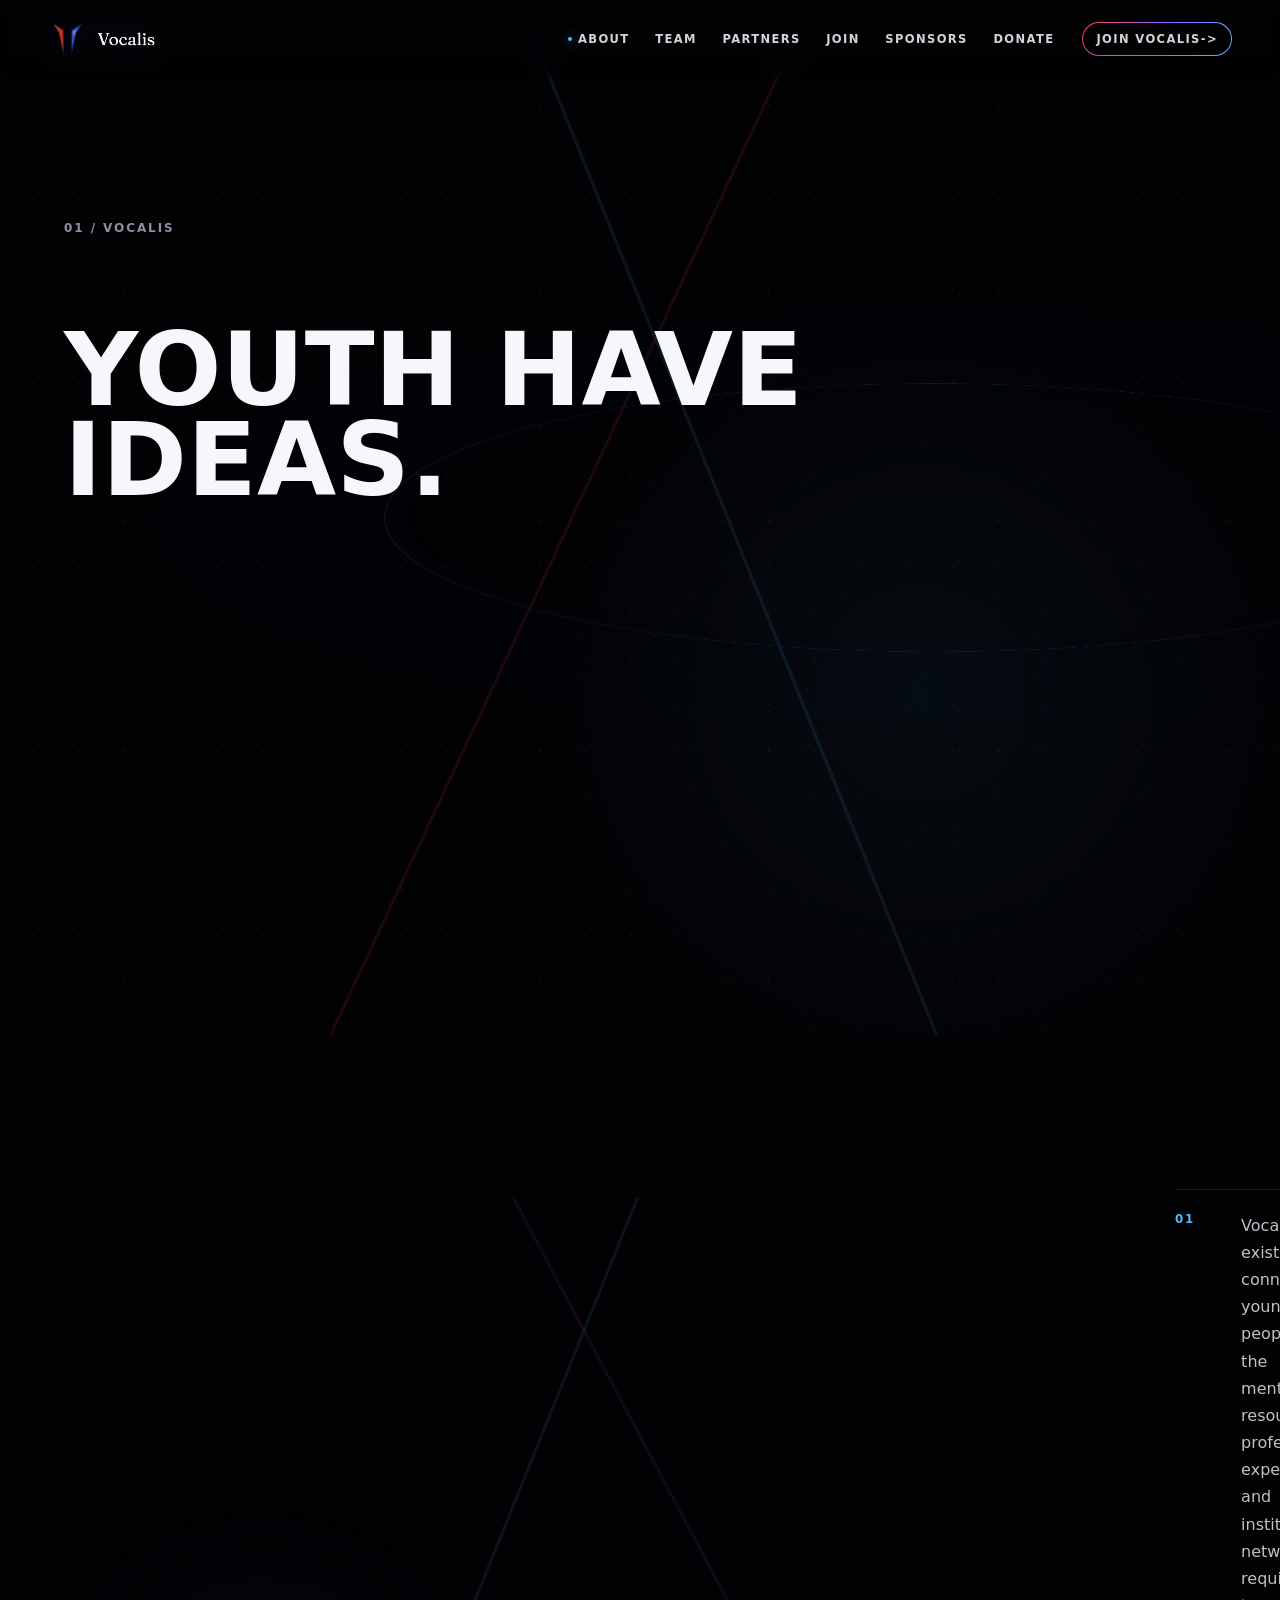
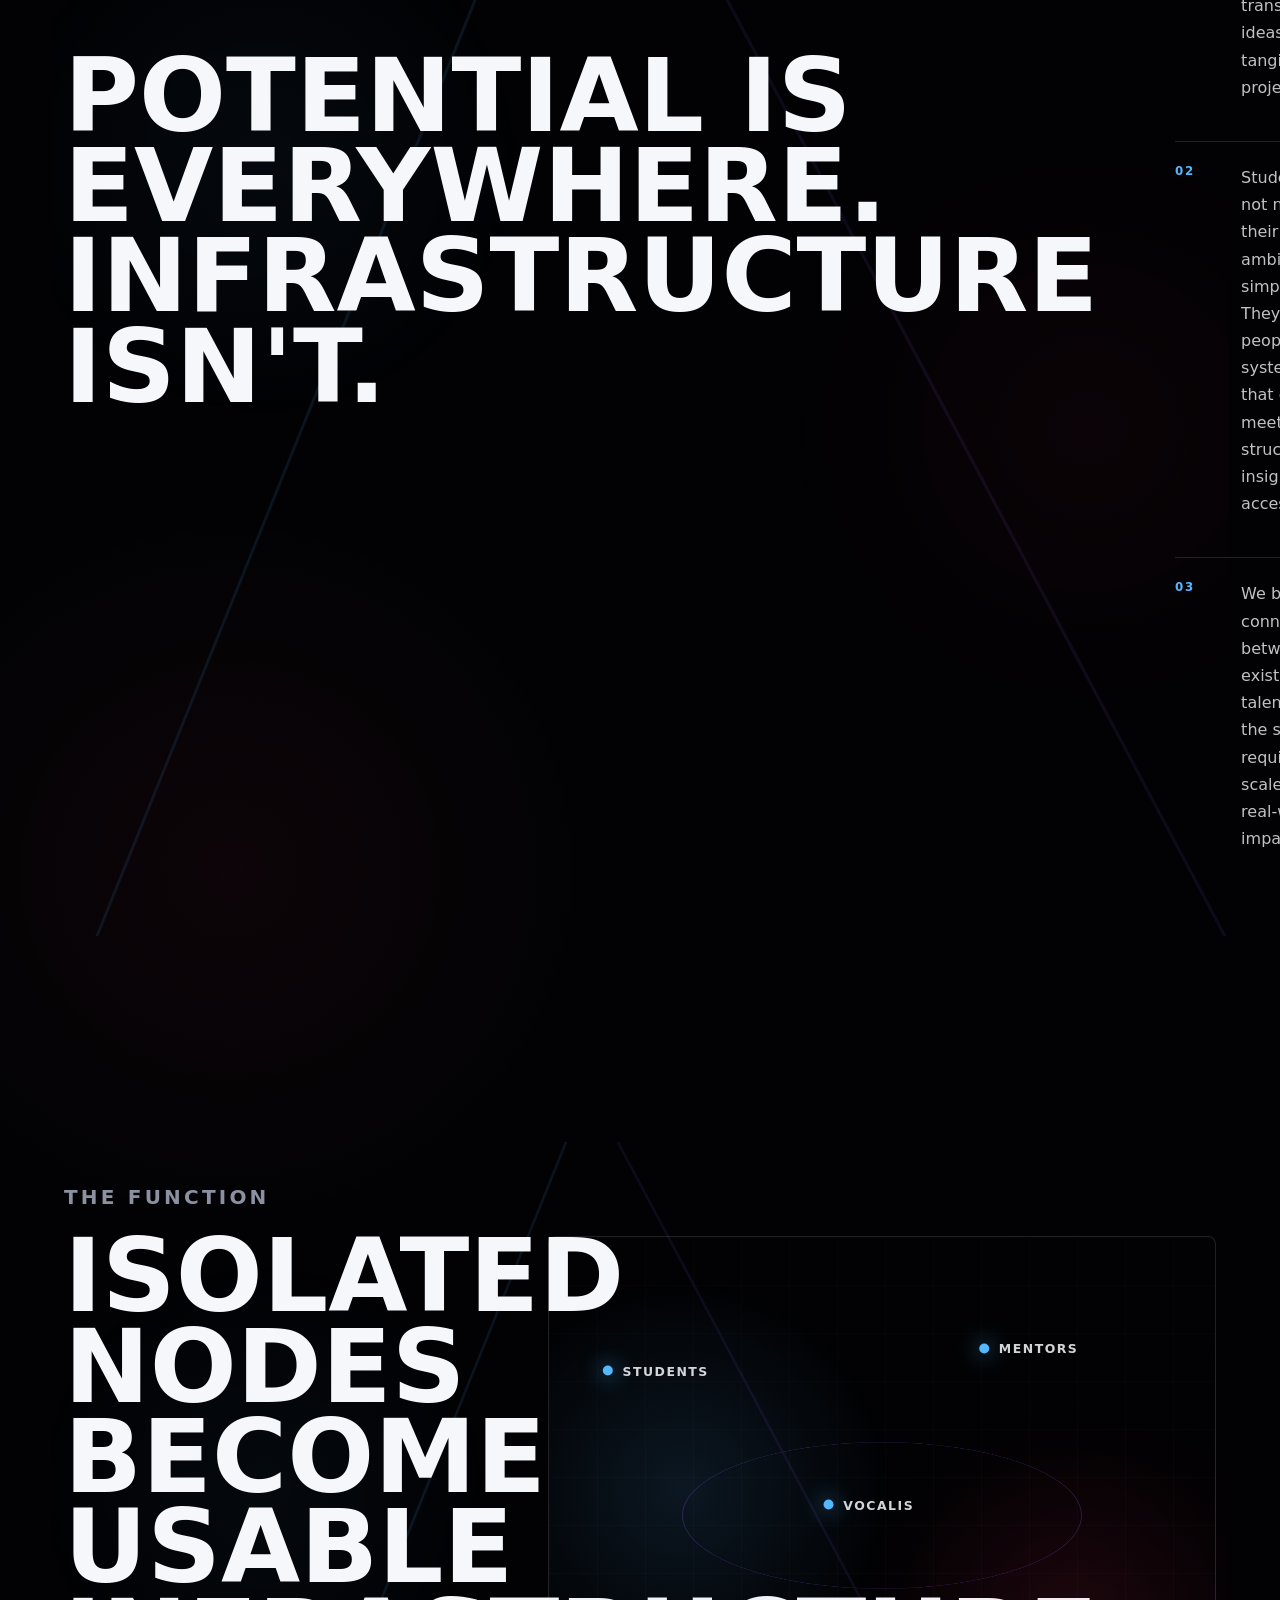
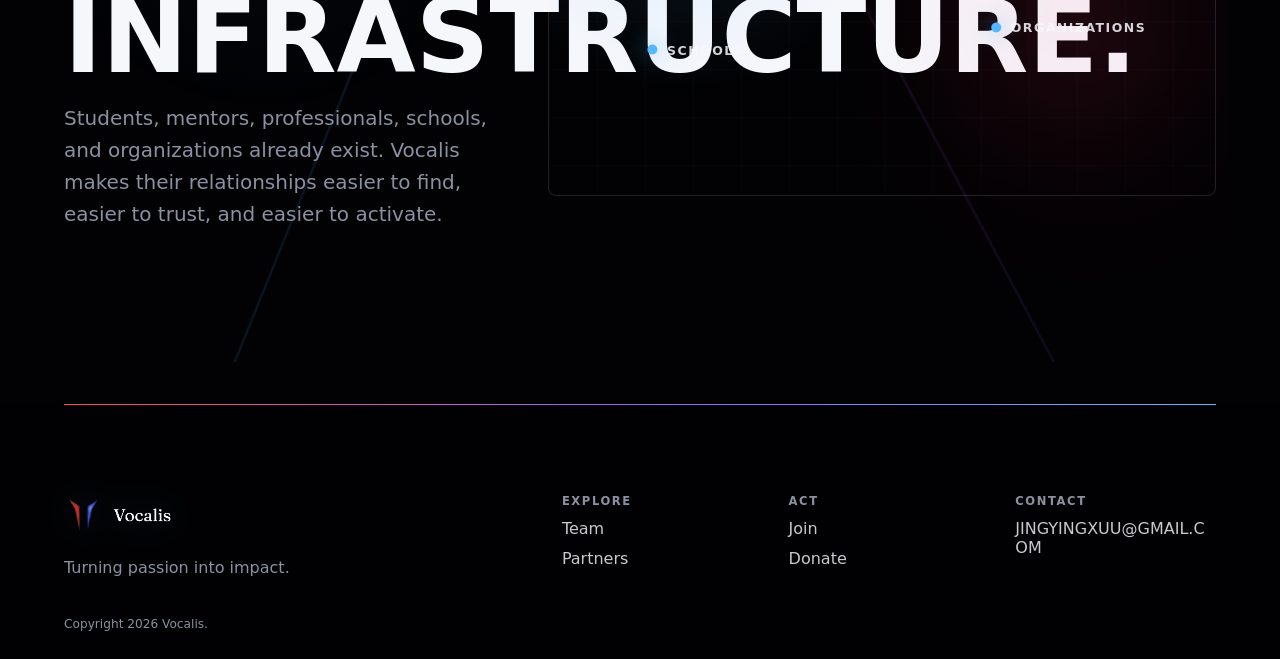
==== commit a75e049d: "Commit 2" ====
--- a/about.html
+++ b/about.html
@@ -5,7 +5,7 @@
     <meta name="viewport" content="width=device-width, initial-scale=1">
     <meta name="description" content="About Vocalis: connecting youth potential to the infrastructure needed for real-world impact.">
     <title>About | Vocalis</title>
-    <link rel="icon" href="favicon.svg" type="image/svg+xml">
+    <link rel="icon" href="Photos/Websitelogo-transparent.png" type="image/png">
     <link rel="stylesheet" href="styles.css">
   </head>
   <body data-page="about">
@@ -13,7 +13,7 @@
     <canvas id="network-canvas" aria-hidden="true"></canvas>
     <div class="page-transition" aria-hidden="true"><span></span></div>
     <header class="site-header" data-site-header>
-      <a class="brand" href="index.html" aria-label="Vocalis home" data-transition><img class="brand-logo" src="Vocalis Logo.png" alt="Vocalis"></a>
+      <a class="brand" href="index.html" aria-label="Vocalis home" data-transition><img class="brand-logo" src="Photos/Vocalislogo-transparent.png" alt="Vocalis"></a>
       <nav class="primary-nav" aria-label="Primary navigation">
         <a href="about.html" data-transition>About</a>
         <a href="team.html" data-transition>Team</a>
@@ -72,7 +72,7 @@
     <footer class="site-footer compact-footer">
       <div class="footer-line" aria-hidden="true"></div>
       <div class="footer-brand">
-        <a class="brand" href="index.html" data-transition><img class="brand-logo" src="Vocalis Logo.png" alt="Vocalis"></a>
+        <a class="brand" href="index.html" data-transition><img class="brand-logo" src="Photos/Vocalislogo-transparent.png" alt="Vocalis"></a>
         <p>Turning passion into impact.</p>
       </div>
       <div class="footer-columns">
--- a/styles.css
+++ b/styles.css
@@ -120,6 +120,7 @@
   display: block;
   width: clamp(92px, 9vw, 132px);
   height: auto;
+  mix-blend-mode: screen;
   filter: drop-shadow(0 0 16px rgba(85, 183, 255, 0.18));
 }
 
@@ -219,10 +220,8 @@
   opacity: 0;
   pointer-events: none;
   overflow: hidden;
-  background:
-    radial-gradient(circle at 50% 50%, rgba(85, 183, 255, 0.08), transparent 16%),
-    rgba(2, 2, 4, 0);
-  transition: opacity 420ms ease, visibility 420ms ease, background 900ms cubic-bezier(0.16, 1, 0.3, 1);
+  background: rgba(2, 2, 4, 0);
+  transition: opacity 320ms ease, visibility 320ms ease, background 820ms cubic-bezier(0.16, 1, 0.3, 1);
 }
 
 .page-transition::before,
@@ -230,83 +229,73 @@
   position: absolute;
   left: 50%;
   top: 50%;
-  width: min(140vw, 140vh);
+  width: min(92vw, 92vh);
   aspect-ratio: 1;
-  border: 1px solid transparent;
+  border: 1px solid rgba(85, 183, 255, 0.24);
   border-radius: 50%;
   content: "";
   opacity: 0;
-  transform: translate(-50%, -50%) scale(1.8) rotate(0deg);
-  transition: transform 980ms cubic-bezier(0.16, 1, 0.3, 1), opacity 680ms ease;
+  transform: translate(-50%, -50%) scale(0.22) rotate(0deg);
+  transition: transform 820ms cubic-bezier(0.19, 1, 0.22, 1), opacity 520ms ease;
 }
 
 .page-transition::before {
-  background:
-    radial-gradient(circle, transparent 0 36%, rgba(85, 183, 255, 0.16) 36.2% 36.45%, transparent 36.7%),
-    radial-gradient(circle, transparent 0 52%, rgba(155, 97, 255, 0.14) 52.2% 52.45%, transparent 52.7%),
-    conic-gradient(from 45deg, rgba(255, 63, 102, 0), rgba(255, 63, 102, 0.4), rgba(155, 97, 255, 0.32), rgba(85, 183, 255, 0.38), rgba(255, 63, 102, 0));
-  mask-image: radial-gradient(circle, transparent 0 26%, #000 27% 58%, transparent 59%);
+  background: conic-gradient(from 30deg, rgba(255, 63, 102, 0), rgba(255, 63, 102, 0.34), rgba(155, 97, 255, 0.28), rgba(85, 183, 255, 0.34), rgba(255, 63, 102, 0));
+  mask-image: radial-gradient(circle, transparent 0 52%, #000 53% 54%, transparent 55%);
 }
 
 .page-transition::after {
-  width: min(86vw, 86vh);
-  background-image:
-    linear-gradient(rgba(246, 247, 251, 0.22) 1px, transparent 1px),
-    linear-gradient(90deg, rgba(246, 247, 251, 0.22) 1px, transparent 1px);
-  background-size: 44px 44px;
-  opacity: 0;
+  width: min(62vw, 62vh);
+  border-color: rgba(255, 63, 102, 0.22);
 }
 
 .page-transition span {
   position: relative;
   z-index: 2;
-  width: 10px;
+  width: 28vmax;
   aspect-ratio: 1;
   border-radius: 50%;
-  background: var(--blue);
-  box-shadow: 0 0 30px var(--blue), 0 0 90px rgba(155, 97, 255, 0.65);
-  transform: scale(0.35);
-  transition: transform 980ms cubic-bezier(0.16, 1, 0.3, 1), box-shadow 980ms ease;
+  background:
+    radial-gradient(circle, rgba(2, 2, 4, 0.99) 0 58%, rgba(85, 183, 255, 0.92) 58.3% 59.2%, rgba(155, 97, 255, 0.5) 60%, transparent 66%);
+  box-shadow: 0 0 36px rgba(85, 183, 255, 0.36), 0 0 120px rgba(155, 97, 255, 0.28);
+  transform: scale(0.038);
+  transition: transform 820ms cubic-bezier(0.19, 1, 0.22, 1), box-shadow 820ms ease, opacity 320ms ease;
 }
 
 .page-transition.is-active {
   visibility: visible;
   opacity: 1;
-  background:
-    radial-gradient(circle at 50% 50%, rgba(85, 183, 255, 0.12), transparent 19%),
-    rgba(2, 2, 4, 0.985);
+  background: rgba(2, 2, 4, 0.92);
 }
 
 .page-transition.is-active::before,
 .page-transition.is-active::after {
-  opacity: 1;
-  transform: translate(-50%, -50%) scale(0.08) rotate(150deg);
+  opacity: 0.78;
+  transform: translate(-50%, -50%) scale(1.06) rotate(155deg);
 }
 
 .page-transition.is-active span {
-  transform: scale(1);
-  box-shadow: 0 0 36px var(--blue), 0 0 150px rgba(155, 97, 255, 0.78), 0 0 260px rgba(255, 63, 102, 0.24);
+  transform: scale(5.6);
+  box-shadow: 0 0 48px rgba(85, 183, 255, 0.4), 0 0 180px rgba(155, 97, 255, 0.38);
 }
 
 .page-transition.is-arriving {
   visibility: visible;
   opacity: 1;
-  background:
-    radial-gradient(circle at 50% 50%, rgba(85, 183, 255, 0.08), transparent 24%),
-    rgba(2, 2, 4, 0);
-  animation: transition-arrive 980ms cubic-bezier(0.16, 1, 0.3, 1) forwards;
+  background: rgba(2, 2, 4, 0);
+  animation: transition-arrive 820ms cubic-bezier(0.16, 1, 0.3, 1) forwards;
 }
 
 .page-transition.is-arriving::before,
 .page-transition.is-arriving::after {
-  opacity: 0.9;
-  transform: translate(-50%, -50%) scale(0.08) rotate(150deg);
-  animation: transition-field-open 980ms cubic-bezier(0.16, 1, 0.3, 1) forwards;
+  opacity: 0.7;
+  transform: translate(-50%, -50%) scale(1.06) rotate(155deg);
+  animation: transition-field-open 820ms cubic-bezier(0.16, 1, 0.3, 1) forwards;
 }
 
 .page-transition.is-arriving span {
-  transform: scale(1);
-  animation: transition-node-open 980ms cubic-bezier(0.16, 1, 0.3, 1) forwards;
+  transform: scale(5.6);
+  animation: transition-node-open 820ms cubic-bezier(0.16, 1, 0.3, 1) forwards;
 }
 
 body.is-page-exiting .site-header,
@@ -314,41 +303,41 @@
 body.is-page-exiting .site-footer {
   opacity: 0.16;
   filter: blur(8px);
-  transform: scale(0.92);
+  transform: scale(0.96);
   transform-origin: 50vw 50vh;
-  transition: opacity 820ms ease, filter 820ms ease, transform 980ms cubic-bezier(0.16, 1, 0.3, 1);
+  transition: opacity 640ms ease, filter 640ms ease, transform 820ms cubic-bezier(0.19, 1, 0.22, 1);
 }
 
 body.is-page-exiting #network-canvas {
   opacity: 0.35;
   filter: blur(2px) saturate(1.5);
-  transform: scale(0.82);
-  transition: opacity 820ms ease, filter 820ms ease, transform 980ms cubic-bezier(0.16, 1, 0.3, 1);
+  transform: scale(0.94);
+  transition: opacity 640ms ease, filter 640ms ease, transform 820ms cubic-bezier(0.19, 1, 0.22, 1);
 }
 
 body.is-page-arriving main,
 body.is-page-arriving .site-header,
 body.is-page-arriving .site-footer {
-  animation: page-arrive 980ms cubic-bezier(0.16, 1, 0.3, 1) both;
+  animation: page-arrive 820ms cubic-bezier(0.16, 1, 0.3, 1) both;
 }
 
 @keyframes transition-arrive {
-  0% { opacity: 1; background-color: rgba(2, 2, 4, 0.985); }
+  0% { opacity: 1; background-color: rgba(2, 2, 4, 0.92); }
   100% { opacity: 0; visibility: hidden; background-color: rgba(2, 2, 4, 0); }
 }
 
 @keyframes transition-field-open {
-  0% { opacity: 0.9; transform: translate(-50%, -50%) scale(0.08) rotate(150deg); }
-  100% { opacity: 0; transform: translate(-50%, -50%) scale(1.65) rotate(310deg); }
+  0% { opacity: 0.7; transform: translate(-50%, -50%) scale(1.06) rotate(155deg); }
+  100% { opacity: 0; transform: translate(-50%, -50%) scale(0.22) rotate(255deg); }
 }
 
 @keyframes transition-node-open {
-  0% { opacity: 1; transform: scale(1); }
-  100% { opacity: 0; transform: scale(34); }
+  0% { opacity: 1; transform: scale(5.6); }
+  100% { opacity: 0; transform: scale(0.038); }
 }
 
 @keyframes page-arrive {
-  0% { opacity: 0.18; filter: blur(8px); transform: scale(1.04); }
+  0% { opacity: 0.18; filter: blur(8px); transform: scale(1.02); }
   100% { opacity: 1; filter: blur(0); transform: scale(1); }
 }
 
@@ -362,15 +351,48 @@
 }
 
 .home-hero {
-  place-items: center;
-  min-height: 140svh;
+  align-items: start;
+  justify-items: center;
+  min-height: 220svh;
+  overflow: hidden;
+  perspective: 1200px;
+}
+
+.home-hero::before,
+.home-hero::after {
+  position: absolute;
+  inset: -10%;
+  pointer-events: none;
+  content: "";
+}
+
+.home-hero::before {
+  background:
+    radial-gradient(circle at 50% 46%, rgba(85, 183, 255, 0.16), transparent 17%),
+    radial-gradient(circle at 28% 58%, rgba(255, 63, 102, 0.1), transparent 22%),
+    conic-gradient(from calc(var(--progress, 0) * 1turn), rgba(255, 63, 102, 0), rgba(255, 63, 102, 0.22), rgba(155, 97, 255, 0.18), rgba(85, 183, 255, 0.22), rgba(255, 63, 102, 0));
+  mask-image: radial-gradient(circle, transparent 0 18%, #000 22% 55%, transparent 72%);
+  opacity: 0.54;
+  transform: rotate(calc(var(--progress, 0) * 90deg)) scale(calc(1 + var(--progress, 0) * 0.18));
+}
+
+.home-hero::after {
+  background-image:
+    linear-gradient(112deg, transparent 0 38%, rgba(85, 183, 255, 0.34) 38.05% 38.12%, transparent 38.2%),
+    linear-gradient(64deg, transparent 0 58%, rgba(255, 63, 102, 0.3) 58.05% 58.12%, transparent 58.2%),
+    radial-gradient(circle, rgba(246, 247, 251, 0.3) 0 1px, transparent 1.8px);
+  background-size: 100% 100%, 100% 100%, 42px 42px;
+  opacity: 0.3;
+  transform: translateY(calc(var(--progress, 0) * -12vh));
 }
 
 .hero-center {
   position: sticky;
-  top: 21vh;
+  top: clamp(150px, 20vh, 220px);
+  z-index: 4;
   display: grid;
   place-items: center;
+  margin-top: clamp(150px, 20vh, 220px);
   text-align: center;
   transform: translateY(calc(var(--progress, 0) * -8vh)) scale(calc(1 - var(--progress, 0) * 0.08));
   opacity: calc(1 - var(--progress, 0) * 0.78);
@@ -390,7 +412,8 @@
   width: clamp(150px, 18vw, 250px);
   height: auto;
   margin-top: clamp(24px, 4vw, 48px);
-  filter: drop-shadow(0 0 22px rgba(85, 183, 255, 0.25));
+  mix-blend-mode: screen;
+  filter: drop-shadow(0 0 18px rgba(85, 183, 255, 0.3));
 }
 
 .hero-logo-mark {
@@ -414,6 +437,175 @@
   translate: -50% 0;
   opacity: 0.95;
   transform: rotateX(calc(58deg + var(--progress, 0) * 28deg)) rotateZ(calc(var(--progress, 0) * -42deg));
+}
+
+.home-kinetic-field {
+  position: absolute;
+  inset: 0;
+  z-index: 2;
+  pointer-events: none;
+}
+
+.hero-signal-web {
+  position: sticky;
+  top: 0;
+  height: 100svh;
+  overflow: hidden;
+}
+
+.signal-line,
+.signal-packet {
+  position: absolute;
+  display: block;
+  pointer-events: none;
+}
+
+.signal-line {
+  left: 50%;
+  top: 50%;
+  width: min(128vw, 1500px);
+  height: 1px;
+  background: linear-gradient(90deg, transparent, rgba(85, 183, 255, 0.58), rgba(155, 97, 255, 0.52), rgba(255, 63, 102, 0.5), transparent);
+  opacity: calc(0.24 + var(--progress, 0) * 0.42);
+  transform-origin: center;
+}
+
+.signal-line-a {
+  transform: translate(-50%, -50%) rotate(calc(-18deg + var(--progress, 0) * 28deg)) translateY(calc(var(--progress, 0) * -10vh));
+}
+
+.signal-line-b {
+  transform: translate(-50%, -50%) rotate(calc(24deg - var(--progress, 0) * 22deg)) translateY(calc(var(--progress, 0) * 13vh));
+}
+
+.signal-line-c {
+  width: min(92vw, 1080px);
+  opacity: calc(0.14 + var(--progress, 0) * 0.35);
+  transform: translate(-50%, -50%) rotate(calc(68deg + var(--progress, 0) * 34deg)) translateX(calc(var(--progress, 0) * 8vw));
+}
+
+.signal-line-d {
+  width: min(92vw, 1080px);
+  opacity: calc(0.14 + var(--progress, 0) * 0.35);
+  transform: translate(-50%, -50%) rotate(calc(112deg - var(--progress, 0) * 38deg)) translateX(calc(var(--progress, 0) * -8vw));
+}
+
+.signal-packet {
+  width: 9px;
+  aspect-ratio: 1;
+  border-radius: 50%;
+  background: var(--blue);
+  box-shadow: 0 0 30px var(--blue);
+  opacity: calc(0.3 + var(--progress, 0) * 0.6);
+}
+
+.packet-a {
+  left: calc(14% + var(--progress, 0) * 58%);
+  top: calc(24% + var(--progress, 0) * 24%);
+}
+
+.packet-b {
+  left: calc(78% - var(--progress, 0) * 42%);
+  top: calc(68% - var(--progress, 0) * 32%);
+  background: var(--red);
+  box-shadow: 0 0 30px var(--red);
+}
+
+.packet-c {
+  left: calc(42% + var(--progress, 0) * 18%);
+  top: calc(82% - var(--progress, 0) * 62%);
+  background: var(--violet);
+  box-shadow: 0 0 30px var(--violet);
+}
+
+.kinetic-node {
+  position: absolute;
+  left: var(--x);
+  top: var(--y);
+  display: inline-flex;
+  align-items: center;
+  gap: 10px;
+  color: rgba(246, 247, 251, 0.62);
+  font-size: 0.68rem;
+  font-weight: 900;
+  letter-spacing: 0.16em;
+  text-transform: uppercase;
+  transform:
+    translate(-50%, -50%)
+    translate(calc((50vw - var(--x)) * var(--progress, 0) * 0.18), calc((48vh - var(--y)) * var(--progress, 0) * 0.18));
+  opacity: calc(0.42 + var(--progress, 0) * 0.42);
+}
+
+.kinetic-node::before {
+  width: 8px;
+  aspect-ratio: 1;
+  border-radius: 50%;
+  content: "";
+  background: var(--blue);
+  box-shadow: 0 0 28px var(--blue);
+  animation: node-pulse 3.2s ease-in-out infinite;
+  animation-delay: calc(var(--d) * 4s);
+}
+
+.kinetic-node::after {
+  position: absolute;
+  left: 4px;
+  width: clamp(80px, 16vw, 220px);
+  height: 1px;
+  content: "";
+  background: var(--grad);
+  opacity: 0.32;
+  transform-origin: left;
+  transform: rotate(calc(var(--progress, 0) * 70deg - 18deg)) scaleX(calc(0.38 + var(--progress, 0) * 0.9));
+}
+
+.node-mentor::before,
+.node-partner::before {
+  background: var(--violet);
+  box-shadow: 0 0 28px var(--violet);
+}
+
+.node-school::before,
+.node-project::before {
+  background: var(--red);
+  box-shadow: 0 0 28px var(--red);
+}
+
+.hero-data-rail {
+  position: absolute;
+  top: 32vh;
+  display: grid;
+  gap: 8px;
+  width: 120px;
+  color: rgba(246, 247, 251, 0.72);
+  font-size: 0.65rem;
+  font-weight: 900;
+  letter-spacing: 0.16em;
+  text-transform: uppercase;
+  opacity: calc(0.1 + var(--progress, 0) * 0.8);
+  transform: translateY(calc(var(--progress, 0) * -10vh));
+}
+
+.hero-data-rail strong {
+  color: var(--white);
+  font-size: 1.2rem;
+  letter-spacing: 0.04em;
+}
+
+.hero-data-rail i {
+  display: block;
+  height: 1px;
+  background: var(--grad);
+  transform: scaleX(calc(0.25 + var(--progress, 0) * 0.9));
+  transform-origin: left;
+}
+
+.rail-left {
+  left: clamp(18px, 5vw, 76px);
+}
+
+.rail-right {
+  right: clamp(18px, 5vw, 76px);
 }
 
 .wire-ring {
@@ -552,16 +744,59 @@
 }
 
 .constellation {
-  min-height: 160svh;
-  place-items: center;
+  display: block;
+  min-height: 260svh;
+  padding: 0;
+  overflow: visible;
+}
+
+.constellation::before,
+.constellation::after {
+  position: absolute;
+  inset: 0;
+  pointer-events: none;
+  content: "";
+}
+
+.constellation::before {
+  background:
+    radial-gradient(circle at 50% 50%, rgba(85, 183, 255, 0.15), transparent 18%),
+    radial-gradient(circle at 33% 58%, rgba(255, 63, 102, 0.12), transparent 24%),
+    radial-gradient(circle at 66% 42%, rgba(155, 97, 255, 0.12), transparent 26%);
+  opacity: calc(0.45 + var(--progress, 0) * 0.35);
+}
+
+.constellation::after {
+  background-image:
+    radial-gradient(circle, rgba(246, 247, 251, 0.34) 0 1px, transparent 1.8px),
+    linear-gradient(90deg, transparent 0 50%, rgba(85, 183, 255, 0.28) 50.05% 50.12%, transparent 50.2%),
+    linear-gradient(0deg, transparent 0 50%, rgba(255, 63, 102, 0.22) 50.05% 50.12%, transparent 50.2%);
+  background-size: 34px 34px, 100% 100%, 100% 100%;
+  opacity: 0.18;
+  transform: scale(calc(1 + var(--progress, 0) * 0.08)) rotate(calc(var(--progress, 0) * 5deg));
+}
+
+.constellation-sticky {
+  position: sticky;
+  top: 0;
+  height: 100svh;
+  min-height: 720px;
+  padding: clamp(90px, 11vw, 140px) clamp(18px, 5vw, 70px);
   overflow: hidden;
 }
 
 .constellation-title {
-  position: sticky;
-  top: 24vh;
+  position: absolute;
+  left: 50%;
+  top: 50%;
   z-index: 3;
+  width: min(1120px, calc(100% - 36px));
   text-align: center;
+  transform:
+    translate(-50%, -50%)
+    scale(calc(1 - var(--gather, var(--progress, 0)) * 0.07))
+    translateY(calc(var(--gather, var(--progress, 0)) * -3vh + var(--release, 0) * -8vh));
+  opacity: clamp(0.24, calc(1 - var(--gather, var(--progress, 0)) * 0.72 - var(--release, 0) * 0.32), 1);
 }
 
 .eyebrow,
@@ -611,10 +846,34 @@
   border: 1px solid rgba(255, 255, 255, 0.12);
   border-radius: 8px;
   background:
-    linear-gradient(rgba(7, 8, 12, 0.84), rgba(7, 8, 12, 0.84)) padding-box,
+    linear-gradient(rgba(7, 8, 12, 0.72), rgba(7, 8, 12, 0.84)) padding-box,
     linear-gradient(110deg, rgba(255, 63, 102, 0.8), rgba(85, 183, 255, 0.72)) border-box;
   color: var(--white);
-  transform: translate3d(calc((1 - var(--progress, 0)) * var(--from-x)), calc((1 - var(--progress, 0)) * var(--from-y)), 0);
+  backdrop-filter: blur(14px);
+  box-shadow: 0 18px 80px rgba(0, 0, 0, 0.36);
+  overflow: hidden;
+  opacity: clamp(0, calc(var(--gather, var(--progress, 0)) * 2.3 - 0.14), 1);
+  transform:
+    translate3d(calc((1 - var(--gather, var(--progress, 0))) * var(--from-x)), calc((1 - var(--gather, var(--progress, 0))) * var(--from-y) + var(--release, 0) * -20vh), 0)
+    scale(calc(0.82 + var(--gather, var(--progress, 0)) * 0.18 - var(--release, 0) * 0.035));
+  will-change: transform, opacity;
+}
+
+.collage-card::before {
+  position: absolute;
+  left: 18px;
+  right: 18px;
+  top: 50%;
+  height: 1px;
+  content: "";
+  background: var(--grad);
+  opacity: calc(var(--gather, var(--progress, 0)) * 0.32);
+  transform: translateY(-50%);
+}
+
+.collage-card > * {
+  position: relative;
+  z-index: 1;
 }
 
 .collage-card small,
@@ -637,19 +896,19 @@
 }
 
 .research-card {
-  top: 22%;
-  right: 12%;
+  top: 14%;
+  right: 13%;
 }
 
 .data-card {
-  top: 43%;
-  left: 7%;
+  top: 37%;
+  left: 8%;
   border-color: rgba(255, 63, 102, 0.44);
 }
 
 .photo-card {
-  top: 16%;
-  left: 18%;
+  top: 13%;
+  left: 14%;
   min-height: 210px;
 }
 
@@ -666,23 +925,190 @@
 }
 
 .stats-card {
-  bottom: 16%;
-  left: 30%;
+  bottom: 4%;
+  left: 24%;
 }
 
 .project-card {
   right: 10%;
-  bottom: 22%;
+  bottom: 16%;
+}
+
+.mentor-card {
+  top: 39%;
+  right: 6%;
+}
+
+.resource-card {
+  left: 8%;
+  bottom: 24%;
+}
+
+.chapter-card {
+  left: 50%;
+  top: 10%;
+  translate: -50% 0;
+}
+
+.home-nexus {
+  position: absolute;
+  left: 50%;
+  top: 50%;
+  z-index: 1;
+  width: min(48vw, 520px);
+  aspect-ratio: 1;
+  pointer-events: none;
+  transform: translate(-50%, -50%) scale(calc(0.58 + var(--gather, var(--progress, 0)) * 0.54 + var(--release, 0) * 0.18));
+  opacity: clamp(0.12, calc(var(--gather, var(--progress, 0)) * 0.88 - var(--release, 0) * 0.28), 0.9);
+}
+
+.home-nexus span {
+  position: absolute;
+  inset: 9%;
+  border: 1px solid rgba(85, 183, 255, 0.26);
+  border-radius: 50%;
+  transform: rotateX(70deg) rotateZ(calc(var(--progress, 0) * 180deg));
+}
+
+.home-nexus span:nth-child(2) {
+  inset: 20%;
+  border-color: rgba(155, 97, 255, 0.32);
+  transform: rotateY(72deg) rotateZ(calc(var(--progress, 0) * -140deg));
+}
+
+.home-nexus span:nth-child(3) {
+  inset: 31%;
+  border-color: rgba(255, 63, 102, 0.32);
+  transform: rotateX(54deg) rotateY(40deg) rotateZ(calc(var(--progress, 0) * 220deg));
+}
+
+.constellation-map {
+  position: absolute;
+  inset: 0;
+  z-index: 0;
+  pointer-events: none;
+  opacity: calc(0.22 + var(--gather, var(--progress, 0)) * 0.42);
+}
+
+.constellation-map::before,
+.constellation-map::after {
+  position: absolute;
+  left: 50%;
+  top: 50%;
+  width: min(92vw, 1180px);
+  height: 1px;
+  content: "";
+  background: var(--grad);
+  opacity: 0.28;
+  transform-origin: center;
+}
+
+.constellation-map::before {
+  transform: translate(-50%, -50%) rotate(calc(18deg + var(--progress, 0) * 32deg));
+}
+
+.constellation-map::after {
+  transform: translate(-50%, -50%) rotate(calc(-28deg - var(--progress, 0) * 24deg));
+}
+
+.constellation-map span {
+  position: absolute;
+  left: var(--x);
+  top: var(--y);
+  width: clamp(7px, 1vw, 12px);
+  aspect-ratio: 1;
+  border-radius: 50%;
+  background: var(--blue);
+  box-shadow: 0 0 26px var(--blue);
+  opacity: calc(0.35 + var(--gather, var(--progress, 0)) * 0.5);
+  transform:
+    translate(-50%, -50%)
+    translate(calc((50vw - var(--x)) * var(--gather, var(--progress, 0)) * 0.08), calc((50vh - var(--y)) * var(--gather, var(--progress, 0)) * 0.08));
+  animation: node-pulse 3.2s ease-in-out infinite;
+  animation-delay: calc(var(--d) * 4s);
+}
+
+.constellation-map span:nth-child(2n) {
+  background: var(--red);
+  box-shadow: 0 0 26px var(--red);
+}
+
+.constellation-map span:nth-child(3n) {
+  background: var(--violet);
+  box-shadow: 0 0 26px var(--violet);
 }
 
 .action-stack {
   place-content: center;
   min-height: 150svh;
   gap: clamp(10px, 2vw, 22px);
+  overflow: hidden;
+}
+
+.action-stack::before,
+.action-stack::after {
+  position: absolute;
+  inset: 0;
+  pointer-events: none;
+  content: "";
+}
+
+.action-stack::before {
+  background:
+    radial-gradient(circle at 50% 50%, rgba(85, 183, 255, 0.13), transparent 18%),
+    radial-gradient(circle at 24% 40%, rgba(255, 63, 102, 0.1), transparent 20%),
+    radial-gradient(circle at 76% 70%, rgba(155, 97, 255, 0.12), transparent 22%);
+}
+
+.action-stack::after {
+  background-image:
+    linear-gradient(110deg, transparent 0 44%, rgba(85, 183, 255, 0.26) 44.05% 44.12%, transparent 44.2%),
+    linear-gradient(70deg, transparent 0 62%, rgba(255, 63, 102, 0.23) 62.05% 62.12%, transparent 62.2%),
+    radial-gradient(circle, rgba(246, 247, 251, 0.24) 0 1px, transparent 1.8px);
+  background-size: 100% 100%, 100% 100%, 44px 44px;
+  opacity: 0.2;
+  transform: translateY(calc(var(--progress, 0) * -10vh));
+}
+
+.process-orbit {
+  position: absolute;
+  left: 50%;
+  top: 50%;
+  z-index: 0;
+  width: min(78vw, 900px);
+  aspect-ratio: 1;
+  pointer-events: none;
+  transform: translate(-50%, -50%) rotate(calc(var(--progress, 0) * 100deg));
+}
+
+.process-orbit span {
+  position: absolute;
+  inset: 0;
+  border: 1px solid rgba(85, 183, 255, 0.2);
+  border-radius: 50%;
+  transform: rotateX(72deg) rotateZ(calc(var(--progress, 0) * 160deg));
+}
+
+.process-orbit span:nth-child(2) {
+  inset: 10%;
+  border-color: rgba(155, 97, 255, 0.24);
+  transform: rotateY(64deg) rotateZ(calc(var(--progress, 0) * -120deg));
+}
+
+.process-orbit span:nth-child(3) {
+  inset: 20%;
+  border-color: rgba(255, 63, 102, 0.2);
+  transform: rotateX(48deg) rotateY(42deg) rotateZ(calc(var(--progress, 0) * 210deg));
+}
+
+.process-orbit span:nth-child(4) {
+  inset: 33%;
+  border-color: rgba(246, 247, 251, 0.12);
 }
 
 .stack-word {
   position: relative;
+  z-index: 2;
   display: flex;
   align-items: center;
   gap: clamp(14px, 3vw, 36px);
@@ -697,11 +1123,6 @@
   transform: translateY(calc((1 - var(--progress, 0)) * 22vh));
 }
 
-.stack-word:nth-child(1) { --word-step: 0; }
-.stack-word:nth-child(2) { --word-step: 1; }
-.stack-word:nth-child(3) { --word-step: 2; }
-.stack-word:nth-child(4) { --word-step: 3; }
-
 .stack-word i {
   display: block;
   flex: 1;
@@ -711,10 +1132,10 @@
   opacity: 0.48;
 }
 
-.word-blue { color: var(--blue); }
-.word-violet { color: var(--violet); }
-.word-red { color: var(--red); }
-.word-white { color: var(--white); }
+.word-blue { --word-step: 0; color: var(--blue); }
+.word-violet { --word-step: 1; color: var(--violet); }
+.word-red { --word-step: 2; color: var(--red); }
+.word-white { --word-step: 3; color: var(--white); }
 .word-white i { background: var(--grad); opacity: 1; }
 
 .platform-section {
@@ -1241,7 +1662,7 @@
   border: 1px solid transparent;
   border-radius: 8px;
   background:
-    linear-gradient(rgba(5, 6, 10, 0.86), rgba(5, 6, 10, 0.86)) padding-box,
+    linear-gradient(#05060a, #05060a) padding-box,
     var(--grad) border-box;
   overflow: hidden;
   transition: transform 220ms ease, box-shadow 220ms ease;
@@ -1259,8 +1680,16 @@
   width: 100%;
   height: 100%;
   object-fit: cover;
-  object-position: center;
+  object-position: center top;
   filter: grayscale(0.08) contrast(1.08) saturate(0.92);
+}
+
+.designer-section .portrait-image {
+  object-position: center top;
+}
+
+.tanvi-section .portrait-image {
+  object-position: center bottom;
 }
 
 .portrait-placeholder {
@@ -1286,19 +1715,44 @@
   font-weight: 900;
 }
 
-.portrait-frame i {
-  position: absolute;
-  left: 0;
-  right: 0;
-  height: 1px;
-  background: rgba(246, 247, 251, 0.6);
-  transform: translateX(calc((1 - var(--progress, 0)) * -24%));
-}
-
-.portrait-frame i:nth-of-type(1) { top: 28%; }
-.portrait-frame i:nth-of-type(2) { top: 39%; transform: translateX(calc((1 - var(--progress, 0)) * 18%)); }
-.portrait-frame i:nth-of-type(3) { top: 58%; }
-.portrait-frame i:nth-of-type(4) { top: 73%; transform: translateX(calc((1 - var(--progress, 0)) * 28%)); }
+.coming-soon-placeholder {
+  padding: clamp(24px, 4vw, 44px);
+  background:
+    radial-gradient(circle at 50% 48%, rgba(85, 183, 255, 0.16), transparent 28%),
+    radial-gradient(circle at 28% 24%, rgba(255, 63, 102, 0.16), transparent 24%),
+    linear-gradient(135deg, rgba(5, 6, 10, 0.96), rgba(8, 10, 16, 0.94));
+}
+
+.coming-soon-placeholder::before,
+.coming-soon-placeholder::after {
+  position: absolute;
+  inset: 12%;
+  border: 1px solid rgba(85, 183, 255, 0.2);
+  border-radius: 50%;
+  content: "";
+  transform: rotateX(68deg) rotateZ(calc(var(--progress, 0) * 60deg));
+}
+
+.coming-soon-placeholder::after {
+  inset: 24%;
+  border-color: rgba(255, 63, 102, 0.2);
+  transform: rotateY(62deg) rotateZ(calc(var(--progress, 0) * -80deg));
+}
+
+.coming-soon-placeholder span {
+  position: relative;
+  z-index: 1;
+  width: min(360px, 100%);
+  aspect-ratio: auto;
+  border: 0;
+  border-radius: 0;
+  color: var(--white);
+  font-size: clamp(2rem, 4.6vw, 4.7rem);
+  line-height: 0.92;
+  letter-spacing: 0;
+  text-align: left;
+  text-transform: uppercase;
+}
 
 .founder-copy h2 {
   margin-bottom: 28px;
@@ -1339,11 +1793,11 @@
 .lead-network {
   position: relative;
   display: grid;
-  grid-template-columns: minmax(220px, 0.42fr) minmax(420px, 0.85fr);
+  grid-template-columns: repeat(3, minmax(0, 1fr));
   gap: clamp(22px, 4vw, 56px);
   align-items: center;
   width: min(1080px, 100%);
-  min-height: 640px;
+  min-height: 520px;
   margin-top: 50px;
   padding: clamp(24px, 5vw, 56px);
   border-top: 1px solid rgba(255, 255, 255, 0.12);
@@ -1398,7 +1852,7 @@
 }
 
 .lead-node-compact {
-  grid-column: 1;
+  grid-column: auto;
   max-width: 100%;
   padding: 22px 0 22px 24px;
   border-left: 1px solid rgba(255, 255, 255, 0.14);
@@ -1406,11 +1860,15 @@
 }
 
 .marketing-a {
+  align-self: start;
+}
+
+.marketing-b {
+  align-self: center;
+}
+
+.design-lead {
   align-self: end;
-}
-
-.marketing-b {
-  align-self: start;
 }
 
 .lead-node::before {
@@ -1439,9 +1897,14 @@
 
 .lead-node h3 {
   margin: 8px 0 0;
-  font-size: clamp(1.75rem, 3.4vw, 3.8rem);
-  line-height: 0.9;
-  text-transform: uppercase;
+  font-size: clamp(1.45rem, 2.8vw, 3rem);
+  line-height: 0.94;
+  text-transform: uppercase;
+  overflow-wrap: anywhere;
+}
+
+.lead-node-compact h3 {
+  font-size: clamp(1.45rem, 2.55vw, 2.7rem);
 }
 
 .sebastian-profile {
@@ -2277,10 +2740,13 @@
   }
 
   .home-hero,
-  .constellation,
   .action-stack,
   .platform-section {
     min-height: 100svh;
+  }
+
+  .home-hero {
+    min-height: 150svh;
   }
 
   .hero-center h1,
@@ -2310,17 +2776,48 @@
     width: 100%;
     margin: 14px 0;
     transform: none;
+    opacity: 1;
+    translate: none;
   }
 
   .constellation {
     display: block;
-    padding-top: 140px;
+    min-height: auto;
+    padding: calc(var(--header-h) + 44px) 18px 100px;
+    overflow: visible;
+  }
+
+  .constellation-sticky {
+    position: relative;
+    top: auto;
+    height: auto;
+    min-height: auto;
+    padding: 0;
+    overflow: visible;
   }
 
   .constellation-title {
     position: relative;
+    left: auto;
     top: auto;
+    width: auto;
     margin-bottom: 30px;
+    text-align: left;
+    transform: none;
+    opacity: 1;
+  }
+
+  .home-nexus,
+  .constellation-map {
+    display: none;
+  }
+
+  .home-kinetic-field {
+    opacity: 0.76;
+  }
+
+  .hero-data-rail {
+    display: none;
   }
 
   .stack-word {
